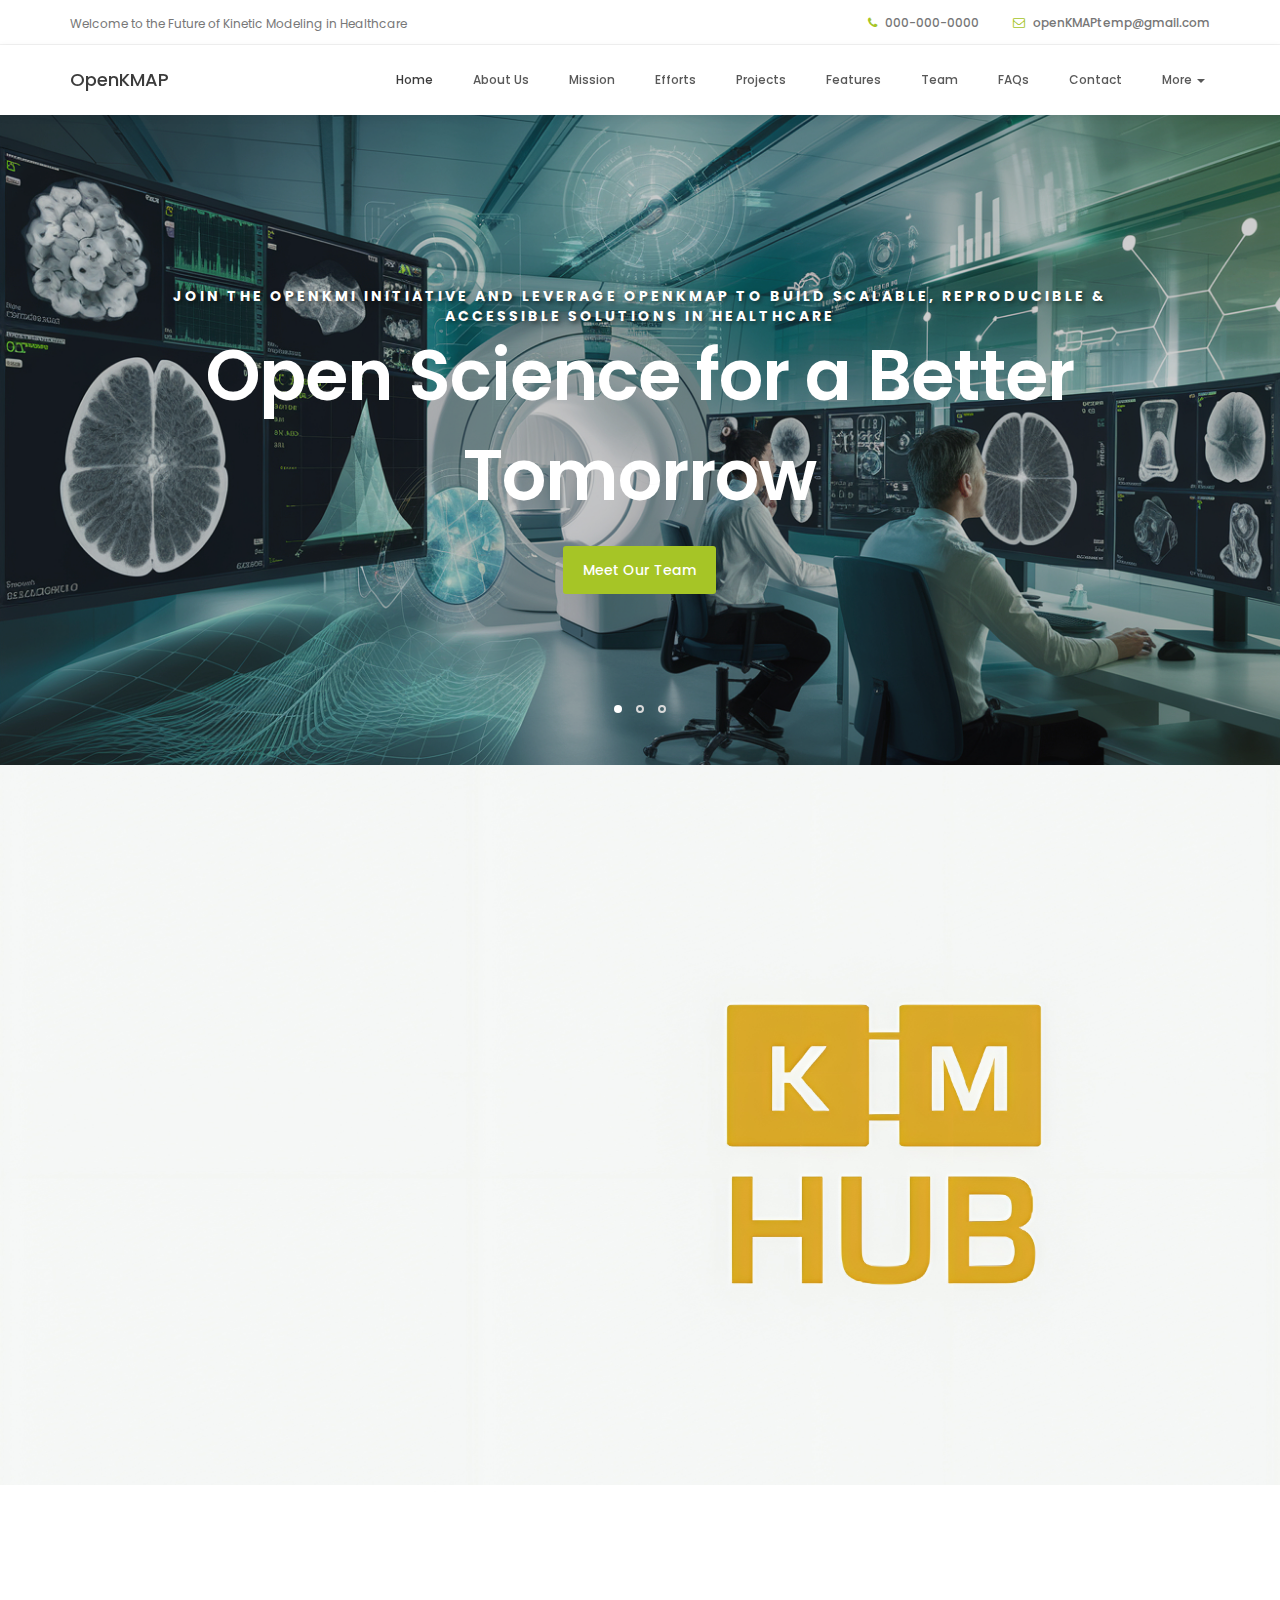
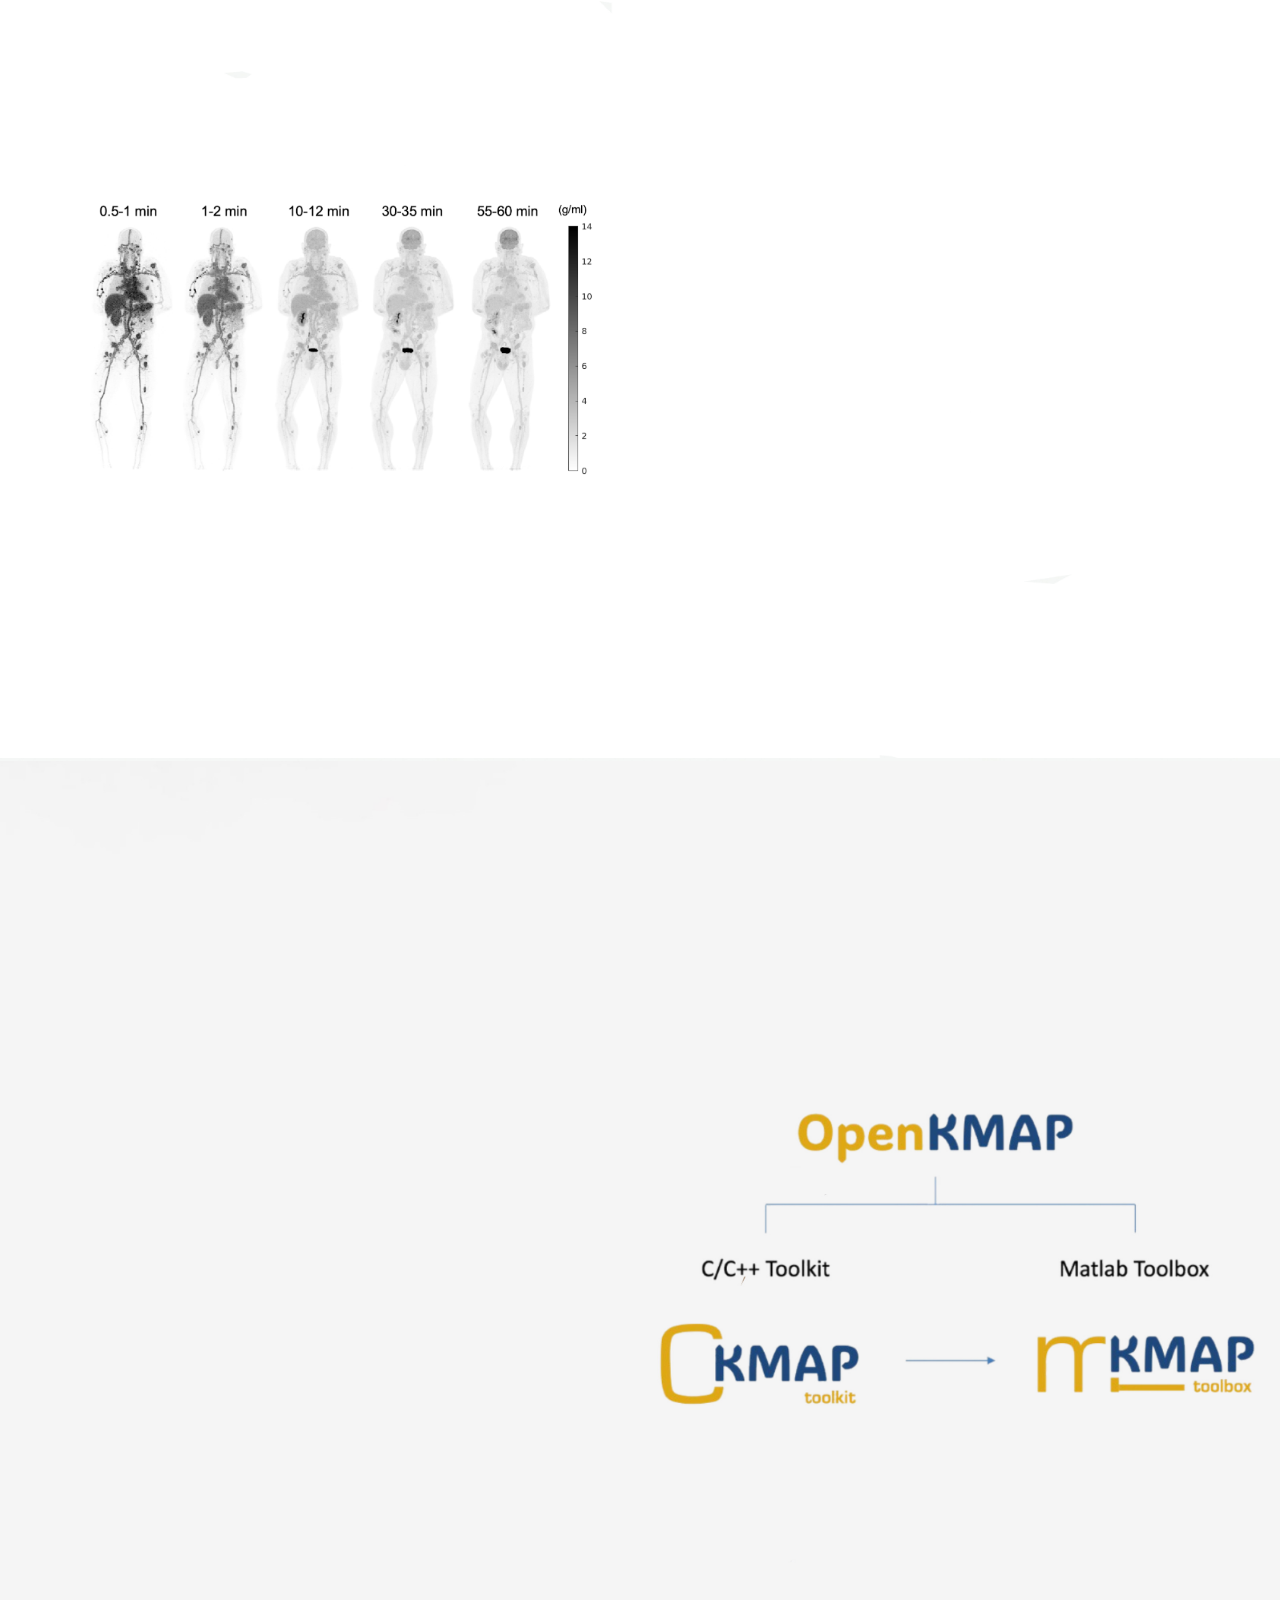
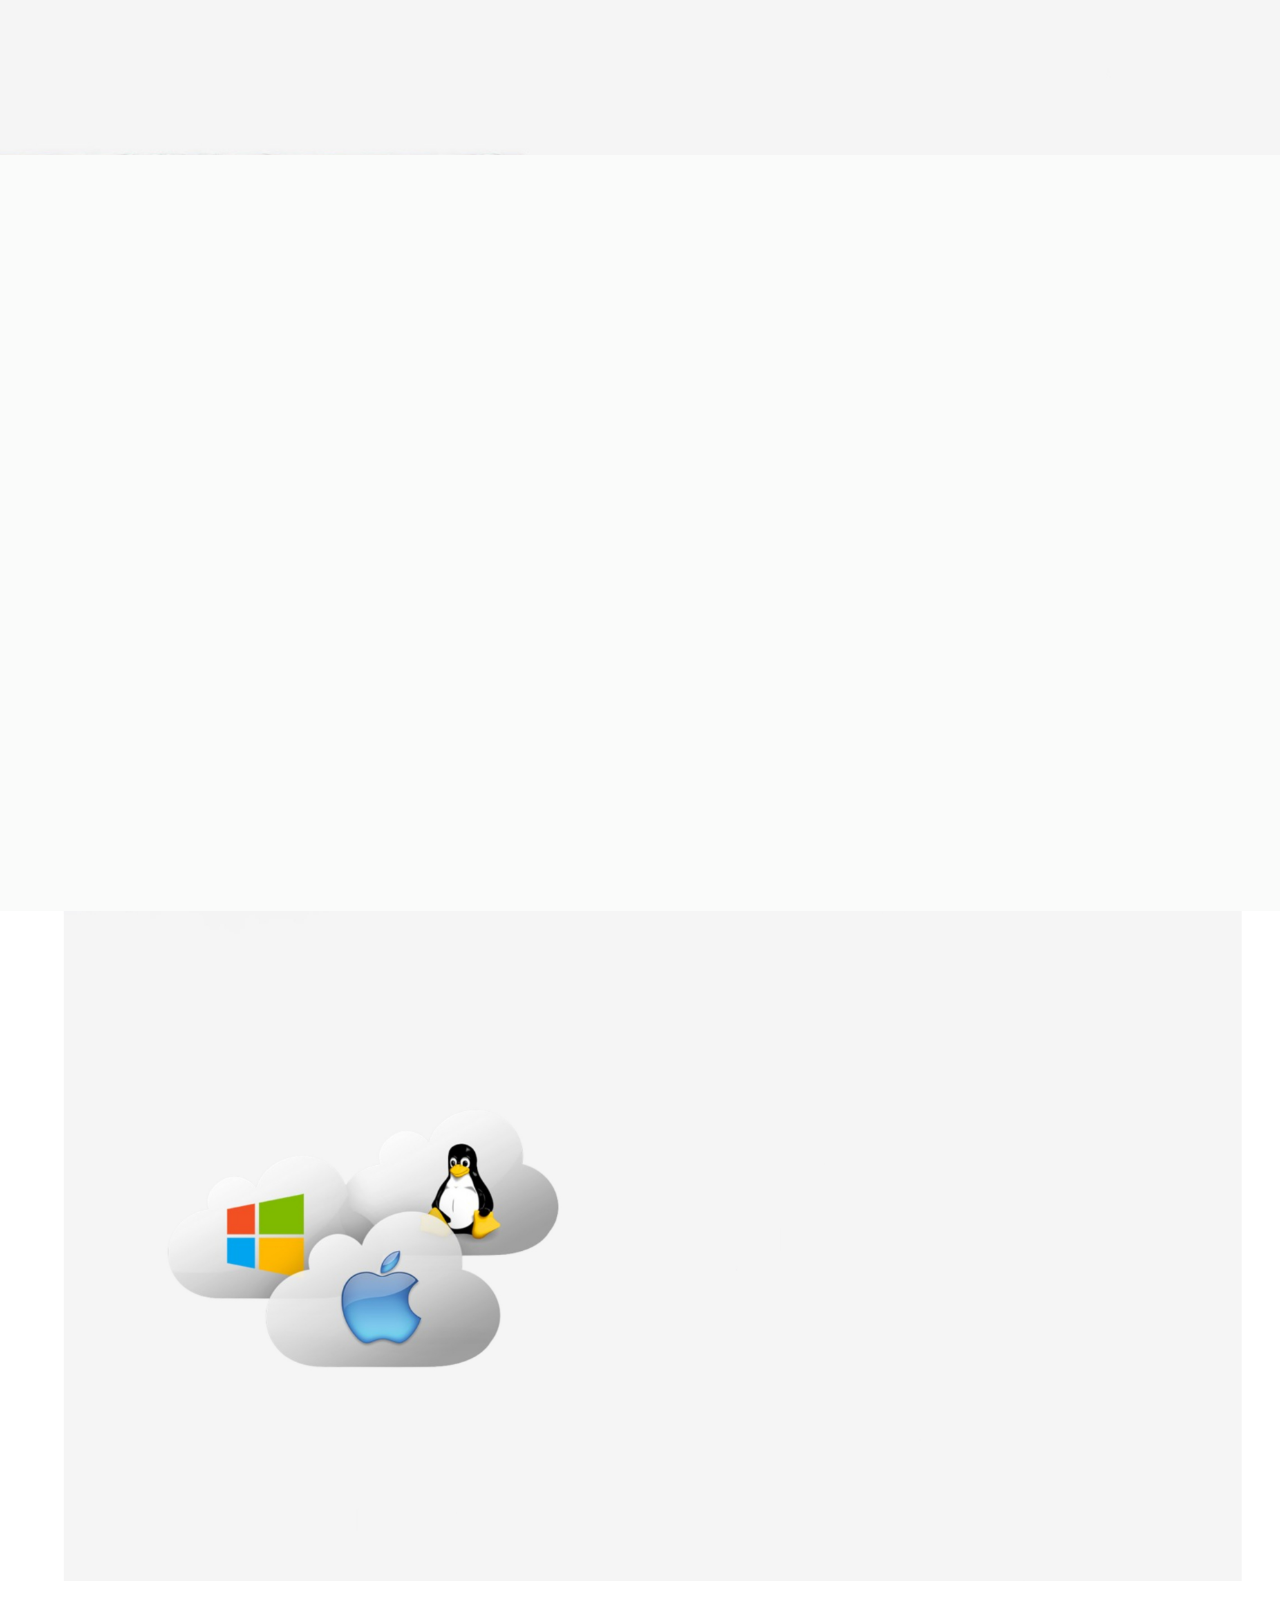
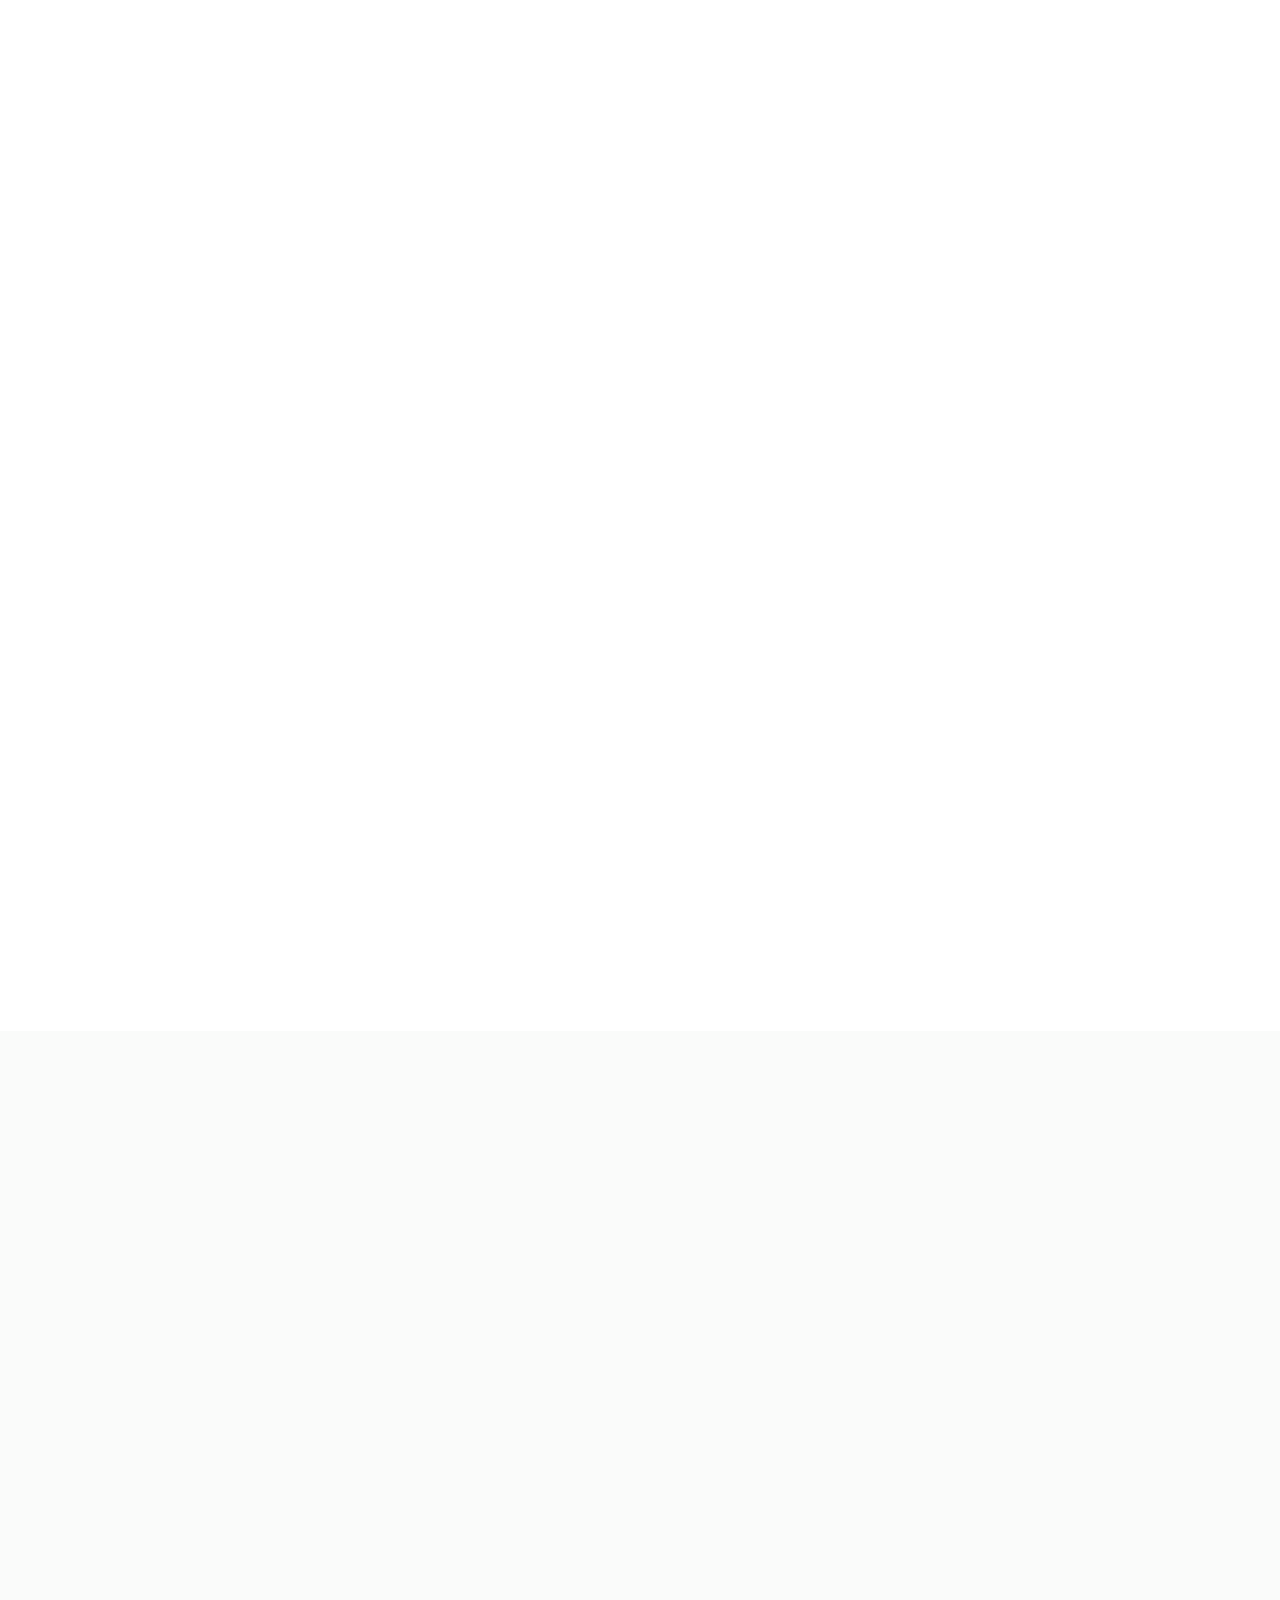
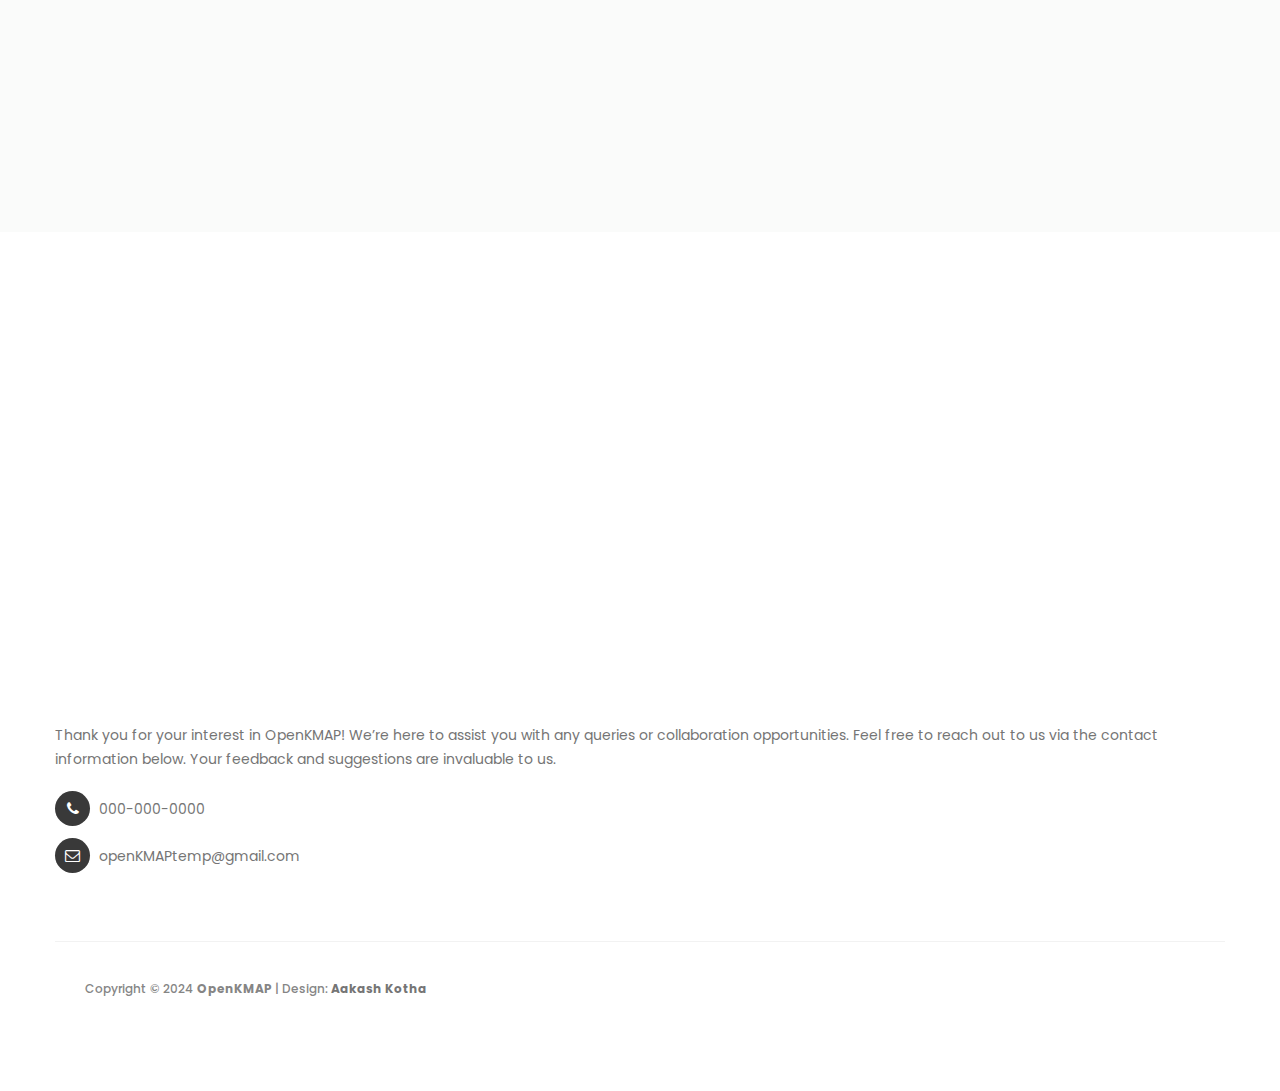
==== index.html @ 9b88bc41 "First Version" ====
<!DOCTYPE html>
<html lang="en">
<head>

     <title>OpenKMAP</title>
     <meta charset="UTF-8">
     <meta http-equiv="X-UA-Compatible" content="IE=Edge">
     <meta name="description" content="">
     <meta name="keywords" content="">
     <meta name="viewport" content="width=device-width, initial-scale=1, maximum-scale=1">

     <link rel="stylesheet" href="css/bootstrap.min.css">
     <link rel="stylesheet" href="css/font-awesome.min.css">
     <link rel="stylesheet" href="css/animate.css">
     <link rel="stylesheet" href="css/owl.carousel.css">
     <link rel="stylesheet" href="css/owl.theme.default.min.css">

     <!-- MAIN CSS -->
     <link rel="stylesheet" href="css/style.css">

</head>
<body id="top" data-spy="scroll" data-target=".navbar-collapse" data-offset="50">

     <!-- PRE LOADER -->
     <section class="preloader">
          <div class="spinner">

               <span class="spinner-rotate"></span>
               
          </div>
     </section>


     <!-- HEADER -->
     <header>
          <div class="container">
               <div class="row">

                    <div class="col-md-4 col-sm-5">
                         <p>Welcome to the Future of Kinetic Modeling in Healthcare</p>
                    </div>
                         
                    <div class="col-md-8 col-sm-7 text-align-right">
                         <span class="phone-icon"><i class="fa fa-phone"></i> 000-000-0000</span>
                         <span class="email-icon"><i class="fa fa-envelope-o"></i> <a href="#">openKMAPtemp@gmail.com</a></span>
                    </div>

               </div>
          </div>
     </header>


     <!-- MENU -->
     <section class="navbar navbar-default navbar-static-top" role="navigation">
          <div class="container">

               <div class="navbar-header">
                    <button class="navbar-toggle" data-toggle="collapse" data-target=".navbar-collapse">
                         <span class="icon icon-bar"></span>
                         <span class="icon icon-bar"></span>
                         <span class="icon icon-bar"></span>
                    </button>

                    <!-- lOGO TEXT HERE -->
                    <a href="index.html" class="navbar-brand">OpenKMAP</i></a>
               </div>

               <!-- MENU LINKS -->
               <div class="collapse navbar-collapse">
                    <ul class="nav navbar-nav navbar-right">
                         <li><a href="#top" class="smoothScroll">Home</a></li>
                         <li><a href="#about" class="smoothScroll">About Us</a></li>
                         <li><a href="#mission" class="smoothScroll">Mission</a></li>
                         <li><a href="#efforts" class="smoothScroll">Efforts</a></li>
                         <li><a href="#projects" class="smoothScroll">Projects</a></li>
                         <li><a href="#features" class="smoothScroll">Features</a></li>
                         <li><a href="#team" class="smoothScroll">Team</a></li>
                         <li><a href="#faq" class="smoothScroll">FAQs</a></li>
                    <li><a href="#google-map" class="smoothScroll">Contact</a></li>
                    <!-- <li class="appointment-btn"><a href="#">Make an appointment</a></li> -->
                    <li class="dropdown">
                         <a href="#" class="dropdown-toggle" data-toggle="dropdown" role="button" aria-haspopup="true" aria-expanded="false">More <span class="caret"></span></a>
                         <ul class="dropdown-menu">
                              <li><a href="https://www.openkmi.org/home">OpenKMI</a></li>
                              <li><a href="https://github.com/openkmi">OpenKMAP GitHub</a></li>
                         </ul>
                    </li>
                    </ul>
               </div>

          </div>
     </section>


     <!-- HOME -->
     <section id="home" class="slider" data-stellar-background-ratio="0.5">
          <div class="container">
               <div class="row">

                         <div class="owl-carousel owl-theme">
                              <div class="item item-first">
                                   <div class="caption">
                                        <div class="col-md-offset-1 col-md-10">
                                              <h3 style="text-shadow: 2px 2px 4px rgba(0, 0, 0, 0.5);"><b>Join the OpenKMI initiative and leverage OpenKMAP to build scalable, reproducible & accessible solutions in healthcare</b></h3>
                                             <h1>Open Science for a Better Tomorrow</h1>
                                             <a href="#team" class="section-btn btn btn-default smoothScroll">Meet Our Team</a>
                                        </div>
                                   </div>
                              </div>

                              <div class="item item-second">
                                   <div class="caption">
                                        <div class="col-md-offset-1 col-md-10">
                                             <h3><b>From total-body PET to dynamic analysis, OpenKMAP provides tools for groundbreaking discoveries in medical imaging.</b></h3>
                                             <h1>Empowering Research Excellence</h1>
                                             <a href="#about" class="section-btn btn btn-default btn-gray smoothScroll">More About Us</a>
                                        </div>
                                   </div>
                              </div>

                              <div class="item item-third">
                                   <div class="caption">
                                        <div class="col-md-offset-1 col-md-10">
                                             <h3 style="text-shadow: 2px 2px 4px rgba(0, 0, 0, 0.5);"><b>Unlock new possibilities in tracer kinetic modeling with OpenKMAP – your gateway to advanced healthcare research.</b></h3>
                                             <h1>Revolutionizing PET Imaging</h1>
                                             <a href="#projects" class="section-btn btn btn-default btn-blue smoothScroll">Our Projects</a>
                                        </div>
                                   </div>
                              </div>
                         </div>

               </div>
          </div>
     </section>


     <!-- ABOUT -->
     <section id="about">
          <div class="container">
               <div class="row">

                    <div class="col-md-6 col-sm-6">
                         <div class="about-info">
                              <h2 class="wow fadeInUp" data-wow-delay="0.6s">The Heart of OpenKMI: Meet OpenKMAP</h2>
                              <div class="wow fadeInUp" data-wow-delay="0.8s">
                                      <p style="text-align: justify;">OpenKMAP is a cutting-edge open-source module under the <a href="https://www.openkmi.org/home"><b>"OpenKMI"</b></a> (Open Kinetic Modeling Initiative) umbrella. 
                                             It is specifically designed to facilitate tracer kinetic modeling for dynamic PET (Positron Emission Tomography) data. 
                                             Developed initially at the University of California, Davis, OpenKMAP aims to provide researchers, clinicians, and developers with a 
                                             foundational framework to accelerate advancements in total-body PET imaging and analysis.</p>
                                      <p style="text-align: justify;">Our mission is to empower the research community with robust, flexible, and freely accessible tools, ensuring that 
                                             technological barriers do not impede scientific innovation in healthcare.</p>
                                </div>
                         </div>
                    </div>
                    
               </div>
          </div>
     </section>

     <!-- MISSION -->
     <section id="mission">
          <div class="container">
               <div class="row">
                    <div class="col-md-6 col-sm-6 col-md-offset-6 col-sm-offset-6">
                         <div class="about-info">
                              <h2 class="wow fadeInUp" data-wow-delay="0.6s">Our Mission & Vision</h2>
                              <div class="wow fadeInUp" data-wow-delay="0.8s">
                                   <p style="text-align: justify;">At OpenKMAP, our mission is to revolutionize the field of tracer kinetic modeling through open-source innovation. 
                                        We aim to bridge the gap between cutting-edge research and practical applications in biomedical imaging,
                                         especially in total-body PET (Positron Emission Tomography) analysis. By providing accessible, modular, and robust tools, 
                                         we empower researchers, clinicians, and developers worldwide to tackle the complexities of kinetic modeling without the barriers of proprietary solutions. 
                                         Our focus lies in fostering collaboration, accelerating advancements in healthcare technology, and democratizing access to powerful computational resources 
                                         for better patient outcomes.</p>

                                   <p style="text-align: justify;">We envision a future where open-source tools like OpenKMAP become the cornerstone of biomedical research and clinical applications. 
                                        By simplifying access to kinetic modeling frameworks, we aspire to drive innovation and collaboration across disciplines, enabling faster 
                                        and more accurate analysis of dynamic PET data. Our goal is to create a thriving ecosystem of contributors and users who continuously expand the 
                                        possibilities of tracer kinetic modeling. Through OpenKMAP, we aim to not only advance the field of medical imaging but also inspire the global 
                                        scientific community to embrace open knowledge and shared progress in healthcare.</p>
                              </div>
                         </div>
                    </div>
               </div>
          </div>
     </section>

     <!-- EFFORTS -->
     <section id="efforts">
          <div class="container">
               <div class="row">
                    <div class="col-md-6 col-sm-6">
                         <div class="about-info">
                              <h2 class="wow fadeInUp" data-wow-delay="0.6s">Efforts and Achievements: Advancing Kinetic Modeling</h2>
                              <div class="wow fadeInUp" data-wow-delay="0.8s">
                                   <p style="text-align: justify;">
                                        At <strong>OpenKMAP</strong>, our journey has been marked by impactful efforts and milestones that drive innovation in kinetic modeling and healthcare. Here's how we've made a difference:
                                      </p>
                                      <ul style="text-align: justify;">
                                        <li>
                                          <strong>Fostering Collaboration:</strong> We’ve built a global network of researchers and developers, contributing to the evolution of OpenKMAP through open-source initiatives.
                                        </li>
                                        <li>
                                          <strong>Developing Cutting-Edge Tools:</strong> Our repositories, <a href="https://github.com/openkmi/KMAP-C" target="_blank"><b>KMAP-C</b></a>, <a href="https://github.com/openkmi/KMAP-M" target="_blank"><b>KMAP-M</b></a>, and <a href="https://github.com/openkmi/OpenIFun" target="_blank"><b>OpenIFun</b></a>, enable precise kinetic modeling, total-body PET imaging, and advanced compartmental analysis.
                                        </li>
                                        <li>
                                          <strong>Promoting Accessibility:</strong> OpenKMAP, as part of the OpenKMI initiative, is freely available to the global research community, bridging the gap between academic research and practical applications.
                                        </li>
                                        <li>
                                          <strong>Driving Research Forward:</strong> Our tools have supported significant advancements in tracer kinetic modeling, including liver studies and total-body PET analysis.
                                        </li>
                                        <li>
                                          <strong>Commitment to Improvement:</strong> Through continuous updates and community feedback, we ensure OpenKMAP evolves to meet user needs and industry advancements.
                                        </li>
                                      </ul>
                                      <p style="text-align: justify;">
                                        We celebrate these achievements as we continue striving toward greater innovation and impact in healthcare research. Let us know how <a href="https://github.com/openkmi"><strong>OpenKMAP</strong></a> can support your work!
                                      </p>
                                   </div>
                         </div>
                    </div>
                    
               </div>
          </div>
     </section>

    
     <!-- PROJECTS -->
     <section id="projects" data-stellar-background-ratio="2.5">
          <div class="container">
               <div class="row">

                    <div class="col-md-12 col-sm-12">
                         <!-- SECTION TITLE -->
                         <div class="section-title wow fadeInUp" data-wow-delay="0.1s">
                              <h2>Our Projects</h2>
                         </div>
                    </div>

                    <div class="col-md-4 col-sm-6">
                         <!-- NEWS THUMB -->
                         <div class="news-thumb wow fadeInUp" data-wow-delay="0.4s">
                              <a href="KMAP-C.html">
                                      <img src="images/3.jpg" class="img-responsive" alt="" style="box-shadow: 0 2px 2px 0 lightgrey;">
                              </a>
                              <div class="news-info">
                                   <!-- <span>March 08, 2018</span> -->
                                   <h3><a href="KMAP-C.html">KMAP-C</a></h3>
                                   <p>A robust library for compiling and optimizing MEX binaries for advanced kinetic modeling, ensuring performance and scalability.</p>
                                   <!-- <div class="author">
                                        <img src="images/author-image.jpg" class="img-responsive" alt="">
                                        <div class="author-info">
                                             <h5>Jeremie Carlson</h5>
                                             <p>CEO / Founder</p>
                                        </div>
                                   </div> -->
                              </div>
                         </div>
                    </div>

                    <div class="col-md-4 col-sm-6">
                         <!-- NEWS THUMB -->
                         <div class="news-thumb wow fadeInUp" data-wow-delay="0.6s">
                              <a href="KMAP-M.html">
                                   <img src="images/2.jpg" class="img-responsive" alt="" style="box-shadow: 0 2px 2px 0 lightgrey;">
                              </a>
                              <div class="news-info">
                                   <!-- <span>February 20, 2018</span> -->
                                   <h3><a href="KMAP-M.html">KMAP-M</a></h3>
                                   <p>A MATLAB-based interface simplifying kinetic modeling workflows, from TAC generation to advanced parametric imaging.</p>
                                   <!-- <div class="author">
                                        <img src="images/author-image.jpg" class="img-responsive" alt="">
                                        <div class="author-info">
                                             <h5>Jason Stewart</h5>
                                             <p>General Director</p>
                                        </div>
                                   </div> -->
                              </div>
                         </div>
                    </div>

                    <div class="col-md-4 col-sm-6">
                         <!-- NEWS THUMB -->
                         <div class="news-thumb wow fadeInUp" data-wow-delay="0.8s">
                              <a href="OpenIFun.html">
                                   <img src="images/1.jpg" class="img-responsive" alt="" style="box-shadow: 0 2px 2px 0 lightgrey;">
                              </a>
                              <div class="news-info">
                                   <!-- <span>January 27, 2018</span> -->
                                   <h3><a href="OpenIFun.html">OpenIFun</a></h3>
                                   <p>A dedicated toolset for efficiently working with input functions, streamlining preprocessing and data integration in modeling.</p>
                                   <!-- <div class="author">
                                        <img src="images/author-image.jpg" class="img-responsive" alt="">
                                        <div class="author-info">
                                             <h5>Andrio Abero</h5>
                                             <p>Online Advertising</p>
                                        </div>
                                   </div> -->
                              </div>
                         </div>
                    </div>

               </div>
          </div>
     </section>

      <!-- FEATURES -->
      <section id="features">
          <div class="container">
               <div class="row">
                    <div class="col-md-6 col-sm-6 col-md-offset-6 col-sm-offset-6">
                         <div class="about-info">
                              <h2 class="wow fadeInUp" data-wow-delay="0.6s">Key Features & Highlights</h2>
                              <div class="wow fadeInUp" data-wow-delay="0.8s">
                                   <ul style="text-align: justify;">
                                        <li>
                                          <strong>Cross-Platform Precompiled Binaries:</strong> Seamlessly run on Linux, Windows, and macOS without additional compilation steps.
                                        </li>
                                        <li>
                                          <strong>Diverse Kinetic Models:</strong> Full support for 1TCM, 2TCM, liver models, as well as Patlak and relative Patlak plots for advanced analysis.
                                        </li>
                                        <li>
                                          <strong>Simplified MATLAB Integration:</strong> Intuitive wrapper functions make complex kinetic modeling workflows accessible to users of all expertise levels.
                                        </li>
                                        <li>
                                          <strong>Customizable and Open:</strong> Fully open-source, enabling users to adapt, extend, or integrate components into their unique research projects.
                                        </li>
                                        <li>
                                          <strong>Parametric Imaging Excellence:</strong> Generate parametric images with built-in model selection for enhanced diagnostic insights.
                                        </li>
                                        <li>
                                          <strong>Optimized for Large Datasets:</strong> Designed to efficiently handle the computational demands of total-body PET data and beyond.
                                        </li>
                                      </ul>  
                              </div>
                         </div>
                    </div>
               </div>
          </div>
     </section>

      <!-- TEAM -->
      <section id="team" data-stellar-background-ratio="1">
          <div class="container">
               <div class="row">

                    <div class="col-md-6 col-sm-6">
                         <div class="about-info">
                              <h2 class="wow fadeInUp" data-wow-delay="0.1s">Our Team</h2>
                         </div>
                    </div>

                    <div class="clearfix"></div>

                    <div class="col-md-4 col-sm-6">
                         <div class="team-thumb wow fadeInUp" data-wow-delay="0.2s">
                              <img src="images/team-image1.png" class="img-responsive" alt="">

                                   <div class="team-info">
                                        <h3><a href="https://www.google.com/url?q=https%3A%2F%2Firis.ucl.ac.uk%2Firis%2Fbrowse%2Fprofile%3Fupi%3DKTHIE60&sa=D&sntz=1&usg=AOvVaw3JRsR7CeLDuF0Zcp7ERiLj">Kris Thielemans</a></h3>
                                        <p>University College London</p>
                                        <div class="team-contact-info">
                                             <!-- <p><i class="fa fa-phone"></i> 010-020-0120</p> -->
                                             <p><i class="fa fa-envelope-o"></i> <a href="mailto:k.thielemans@ucl.ac.uk">k.thielemans@ucl.ac.uk</a></p>
                                        </div>
                                        <ul class="social-icon">
                                             <li><a href="http://www.linkedin.com/pub/kris-thielemans/31/b4/910" class="fa fa-linkedin-square"></a></li>
                                             <li><a href="mailto:k.thielemans@ucl.ac.uk" class="fa fa-envelope-o"></a></li>
                                        </ul>
                                   </div>

                         </div>
                    </div>

                    <div class="col-md-4 col-sm-6">
                         <div class="team-thumb wow fadeInUp" data-wow-delay="0.4s">
                              <img src="images/team-image2.png" class="img-responsive" alt="">

                                   <div class="team-info">
                                        <h3><a href="https://www.google.com/url?q=https%3A%2F%2Fhealth.ucdavis.edu%2Fteam%2Fradiology%2F22060%2Fguobao-wang---radiology-physics---molecular-imaging---nuclear-medicine-sacramento&sa=D&sntz=1&usg=AOvVaw3gfhWsBsZP-cPMw4vQuHOR">Guobao Wang</a></h3>
                                        <p>UC Davis</p>
                                        <div class="team-contact-info">
                                             <!-- <p><i class="fa fa-phone"></i> 010-070-0170</p> -->
                                             <p><i class="fa fa-envelope-o"></i> <a href="mailto:gbwang@ucdavis.edu">gbwang@ucdavis.edu</a></p>
                                        </div>
                                        <ul class="social-icon">
                                             <li><a href="https://www.linkedin.com/in/gbwang/" class="fa fa-linkedin-square"></a></li>
                                             <li><a href="mailto:gbwang@ucdavis.edu" class="fa fa-envelope-o"></a></li>
                                        </ul>
                                   </div>

                         </div>
                    </div>

                    <div class="col-md-4 col-sm-6">
                         <div class="team-thumb wow fadeInUp" data-wow-delay="0.6s">
                              <img src="images/team-image3.png" class="img-responsive" alt="">

                                   <div class="team-info">
                                        <h3><a href="https://www.google.com/url?q=https%3A%2F%2Fprofiles.ucsf.edu%2Fyoungho.seo&sa=D&sntz=1&usg=AOvVaw3cCXeZ-927CRmYhl2hdpw-">Youngho Seo</a></h3>
                                        <p>University of California at San Francisco</p>
                                        <div class="team-contact-info">
                                             <!-- <p><i class="fa fa-phone"></i> 010-040-0140</p> -->
                                             <p><i class="fa fa-envelope-o"></i> <a href="mailto:youngho.seo@ucsf.edu">youngho.seo@ucsf.edu</a></p>
                                        </div>
                                        <ul class="social-icon">
                                             <li><a href="https://www.linkedin.com/in/youngho-seo-a6b41a13/" class="fa fa-linkedin-square"></a></li>
                                             <li><a href="mailto:youngho.seo@ucsf.edu" class="fa fa-envelope-o"></a></li>
                                        </ul>
                                   </div>

                         </div>
                    </div>
                    
               </div>
          </div>
     </section>

     <!-- FAQ SECTION -->
     <section id="faq">
          <div class="container">
               <div class="row">
                    <div class="col-md-12 col-sm-12">
                         <!-- SECTION TITLE -->
                         <div class="section-title wow fadeInUp" data-wow-delay="0.1s">
                              <h2>Frequently Asked Questions</h2>
                         </div>
                    </div>

                    <div class="col-md-12 col-sm-12">
                         <div class="panel-group" id="accordion" role="tablist" aria-multiselectable="true">
                              <!-- QUESTION 1 -->
                              <div class="panel panel-default wow fadeInUp" data-wow-delay="0.15s">
                                   <div class="panel-heading" role="tab" id="headingOne">
                                        <h4 class="panel-title">
                                             <a role="button" data-toggle="collapse" data-parent="#accordion" href="#collapseOne" aria-expanded="true" aria-controls="collapseOne">
                                                  What is OpenKMAP?
                                             </a>
                                        </h4>
                                   </div>
                                   <div id="collapseOne" class="panel-collapse collapse in" role="tabpanel" aria-labelledby="headingOne">
                                        <div class="panel-body">
                                             OpenKMAP is an open-source framework for kinetic modeling and parametric imaging, offering robust tools for analyzing PET data using various compartmental models. It simplifies research workflows through precompiled binaries and intuitive MATLAB integrations.
                                        </div>
                                   </div>
                              </div>

                              <!-- QUESTION 2 -->
                              <div class="panel panel-default wow fadeInUp" data-wow-delay="0.3s">
                                   <div class="panel-heading" role="tab" id="headingTwo">
                                        <h4 class="panel-title">
                                             <a class="collapsed" role="button" data-toggle="collapse" data-parent="#accordion" href="#collapseTwo" aria-expanded="false" aria-controls="collapseTwo">
                                                  Who can use OpenKMAP?
                                             </a>
                                        </h4>
                                   </div>
                                   <div id="collapseTwo" class="panel-collapse collapse" role="tabpanel" aria-labelledby="headingTwo">
                                        <div class="panel-body">
                                             OpenKMAP is designed for a diverse audience, including researchers, clinicians, and data scientists in fields such as medical imaging, computational biology, and healthcare analytics. Its open-source nature makes it accessible to everyone.
                                        </div>
                                   </div>
                              </div>

                              <!-- QUESTION 3 -->
                              <div class="panel panel-default wow fadeInUp" data-wow-delay="0.45s">
                                   <div class="panel-heading" role="tab" id="headingThree">
                                        <h4 class="panel-title">
                                             <a class="collapsed" role="button" data-toggle="collapse" data-parent="#accordion" href="#collapseThree" aria-expanded="false" aria-controls="collapseThree">
                                                  What types of models are supported?
                                             </a>
                                        </h4>
                                   </div>
                                   <div id="collapseThree" class="panel-collapse collapse" role="tabpanel" aria-labelledby="headingThree">
                                        <div class="panel-body">
                                             OpenKMAP supports a range of models, including:
                                             <ul>
                                                  <li>One-tissue compartment model (1TCM)</li>
                                                  <li>Two-tissue compartment model (2TCM)</li>
                                                  <li>Liver-specific models</li>
                                                  <li>Patlak and relative Patlak plots</li>
                                             </ul>
                                             These models cover a wide variety of kinetic analyses and use cases.
                                        </div>
                                   </div>
                              </div>

                              <!-- QUESTION 4 -->
                              <div class="panel panel-default wow fadeInUp" data-wow-delay="0.6s">
                                   <div class="panel-heading" role="tab" id="headingFour">
                                        <h4 class="panel-title">
                                             <a class="collapsed" role="button" data-toggle="collapse" data-parent="#accordion" href="#collapseFour" aria-expanded="false" aria-controls="collapseFour">
                                                  Is OpenKMAP platform-specific?
                                             </a>
                                        </h4>
                                   </div>
                                   <div id="collapseFour" class="panel-collapse collapse" role="tabpanel" aria-labelledby="headingFour">
                                        <div class="panel-body">
                                             Not at all! OpenKMAP offers precompiled binaries for Linux, Windows, and macOS, ensuring seamless cross-platform compatibility.
                                        </div>
                                   </div>
                              </div>

                              <!-- QUESTION 5 -->
                              <div class="panel panel-default wow fadeInUp" data-wow-delay="0.75s">
                                   <div class="panel-heading" role="tab" id="headingFive">
                                        <h4 class="panel-title">
                                             <a class="collapsed" role="button" data-toggle="collapse" data-parent="#accordion" href="#collapseFive" aria-expanded="false" aria-controls="collapseFive">
                                                  How can I contribute to OpenKMAP?
                                             </a>
                                        </h4>
                                   </div>
                                   <div id="collapseFive" class="panel-collapse collapse" role="tabpanel" aria-labelledby="headingFive">
                                        <div class="panel-body">
                                             We welcome contributions from the community! Whether it's improving existing features, reporting bugs, or adding new functionality, your contributions are invaluable. Visit our <a href="https://github.com/openkmi?tab=repositories"><b>GitHub repository</b></a> for more details on how to get started.
                                        </div>
                                   </div>
                              </div>

                              <!-- QUESTION 6 -->
                              <div class="panel panel-default wow fadeInUp" data-wow-delay="0.9s">
                                   <div class="panel-heading" role="tab" id="headingSix">
                                        <h4 class="panel-title">
                                             <a class="collapsed" role="button" data-toggle="collapse" data-parent="#accordion" href="#collapseSix" aria-expanded="false" aria-controls="collapseSix">
                                                  Do I need advanced programming skills to use OpenKMAP?
                                             </a>
                                        </h4>
                                   </div>
                                   <div id="collapseSix" class="panel-collapse collapse" role="tabpanel" aria-labelledby="headingSix">
                                        <div class="panel-body">
                                             No, OpenKMAP is designed to be user-friendly. While basic MATLAB knowledge is helpful, the intuitive wrapper functions and detailed documentation make it easy to use for both beginners and experienced users.
                                        </div>
                                   </div>
                              </div>

                              <!-- QUESTION 7 -->
                              <div class="panel panel-default wow fadeInUp" data-wow-delay="1.05s">
                                   <div class="panel-heading" role="tab" id="headingSeven">
                                        <h4 class="panel-title">
                                             <a class="collapsed" role="button" data-toggle="collapse" data-parent="#accordion" href="#collapseSeven" aria-expanded="false" aria-controls="collapseSeven">
                                                  How can I get started with OpenKMAP?
                                             </a>
                                        </h4>
                                   </div>
                                   <div id="collapseSeven" class="panel-collapse collapse" role="tabpanel" aria-labelledby="headingSeven">
                                        <div class="panel-body">
                                             To get started:
                                             <ul>
                                                  <li>Clone or download the repositories from our <a href="https://github.com/openkmi?tab=repositories"><b>GitHub page</b></a>.</li>
                                                  <li>Install the required dependencies (details in the documentation).</li>
                                                  <li>Explore the sample demos provided to familiarize yourself with the framework.</li>
                                             </ul>
                                        </div>
                                   </div>
                              </div>

                              <!-- QUESTION 8 -->
                              <div class="panel panel-default wow fadeInUp" data-wow-delay="1.2s">
                                   <div class="panel-heading" role="tab" id="headingEight">
                                        <h4 class="panel-title">
                                             <a class="collapsed" role="button" data-toggle="collapse" data-parent="#accordion" href="#collapseEight" aria-expanded="false" aria-controls="collapseEight">
                                                  Are there any licensing restrictions?
                                             </a>
                                        </h4>
                                   </div>
                                   <div id="collapseEight" class="panel-collapse collapse" role="tabpanel" aria-labelledby="headingEight">
                                        <div class="panel-body">
                                             OpenKMAP is fully open-source and distributed under the MIT license. This allows users to freely modify, use, and distribute the framework while retaining appropriate attribution.
                                        </div>
                                   </div>
                              </div>
                         </div>
                    </div>
               </div>
          </div>
     </section>
 

     <!-- GOOGLE MAP -->
     <section id="google-map">
     <!-- How to change your own map point
            1. Go to Google Maps
            2. Click on your location point
            3. Click "Share" and choose "Embed map" tab
            4. Copy only URL and paste it within the src="" field below
	-->
          <iframe src="https://www.google.com/maps/embed?pb=!1m18!1m12!1m3!1d3112.3092709705125!2d-121.44987386347161!3d38.55212165847574!2m3!1f0!2f0!3f0!3m2!1i1024!2i768!4f13.1!3m3!1m2!1s0x0%3A0x0!2zMzjCsDMzJzA3LjciTiAxMjHCsDI3JzAwLjgiVw!5e0!3m2!1sen!2sus!4v1698581258543!5m2!1sen!2sus" width="100%" height="350" frameborder="0" style="border:0" allowfullscreen></iframe>
     </section>           


     <!-- FOOTER -->
     <footer data-stellar-background-ratio="5">
          <div class="container">
               <div class="row">

                    <div class="col-md-14 col-sm-14">
                         <div class="footer-thumb"> 
                              <h4 class="wow fadeInUp" data-wow-delay="0.4s">Contact Info</h4>
                              <p>Thank you for your interest in OpenKMAP! We’re here to assist you with any queries or collaboration opportunities. Feel free to reach out to us via the contact information below. Your feedback and suggestions are invaluable to us.</p>

                              <div class="contact-info">
                                   <p><i class="fa fa-phone"></i> 000-000-0000</p>
                                   <p><i class="fa fa-envelope-o"></i> <a href="#">openKMAPtemp@gmail.com</a></p>
                              </div>
                         </div>
                    </div>

                    <!-- <div class="col-md-4 col-sm-4"> 
                         <div class="footer-thumb"> 
                              <h4 class="wow fadeInUp" data-wow-delay="0.4s">Latest News</h4>
                              <div class="latest-stories">
                                   <div class="stories-image">
                                        <a href="#"><img src="images/news-image.jpg" class="img-responsive" alt=""></a>
                                   </div>
                                   <div class="stories-info">
                                        <a href="#"><h5>Amazing Technology</h5></a>
                                        <span>March 08, 2018</span>
                                   </div>
                              </div>

                              <div class="latest-stories">
                                   <div class="stories-image">
                                        <a href="#"><img src="images/news-image.jpg" class="img-responsive" alt=""></a>
                                   </div>
                                   <div class="stories-info">
                                        <a href="#"><h5>New Healing Process</h5></a>
                                        <span>February 20, 2018</span>
                                   </div>
                              </div>
                         </div>
                    </div> -->

                    <!-- <div class="col-md-4 col-sm-4"> 
                         <div class="footer-thumb">
                              <div class="opening-hours">
                                   <h4 class="wow fadeInUp" data-wow-delay="0.4s">Opening Hours</h4>
                                   <p>Monday - Friday <span>06:00 AM - 10:00 PM</span></p>
                                   <p>Saturday <span>09:00 AM - 08:00 PM</span></p>
                                   <p>Sunday <span>Closed</span></p>
                              </div> 

                              <ul class="social-icon">
                                   <li><a href="#" class="fa fa-facebook-square" attr="facebook icon"></a></li>
                                   <li><a href="#" class="fa fa-twitter"></a></li>
                                   <li><a href="#" class="fa fa-instagram"></a></li>
                              </ul>
                         </div>
                    </div> -->

                    <div class="col-md-12 col-sm-12 border-top">
                         <div class="col-md-4 col-sm-6">
                              <div class="copyright-text"> 
                                   <p>Copyright &copy; 2024 <b>OpenKMAP</b>                                     
                                   | Design: <a rel="nofollow" href="https://www.linkedin.com/in/kothavvsaakash/" target="_parent"><b>Aakash Kotha</b></a></p>
                              </div>
                         </div>
                         <!-- <div class="col-md-6 col-sm-6">
                              <div class="footer-link"> 
                                   <a href="#">Laboratory Tests</a>
                                   <a href="#">Departments</a>
                                   <a href="#">Insurance Policy</a>
                                   <a href="#">Careers</a>
                              </div>
                         </div> -->
                          <div class="col-md-12 col-sm-12 text-center">
                                <div class="angle-up-btn">
                                      <a href="#top" class="smoothScroll wow fadeInUp" data-wow-delay="1.2s"><i class="fa fa-angle-up"></i></a>
                                </div>
                          </div>
                    </div>
                    
               </div>
          </div>
     </footer>

     <!-- SCRIPTS -->
     <script src="js/jquery.js"></script>
     <script src="js/bootstrap.min.js"></script>
     <script src="js/jquery.sticky.js"></script>
     <script src="js/jquery.stellar.min.js"></script>
     <script src="js/wow.min.js"></script>
     <script src="js/smoothscroll.js"></script>
     <script src="js/owl.carousel.min.js"></script>
     <script src="js/custom.js"></script>

</body>
</html>
---- css/style.css ----
@import url('https://fonts.googleapis.com/css?family=Poppins:400,500,600');

  body {
    background: #ffffff;
    font-family: 'Poppins', sans-serif;
    overflow-x: hidden;
  }


  /*---------------------------------------
     TYPOGRAPHY              
  -----------------------------------------*/

  h1,h2,h3,h4,h5,h6 {
    font-weight: 600;
    line-height: inherit;
  }

  h1,h2,h3,h4 {
    letter-spacing: -1px;
  }

  h5 {
    font-weight: 500;
  }

  h1 {
    color: #252525;
    font-size: 5em;
  }

  h2 {
    color: #272727;
    font-size: 3em;
    padding-bottom: 10px;
  }

  h3 {
    font-size: 1.8em;
    line-height: 1.2em;
    margin-bottom: 0;
  }

  h4 {
    color: #454545;
    font-size: 1.8em;
    padding-bottom: 2px;
  }

  h6 {
    letter-spacing: 0;
    font-weight: normal;
  }

  p {
    color: #757575;
    font-size: 14px;
    font-weight: normal;
    line-height: 24px;
  }


  /*---------------------------------------
     GENERAL               
  -----------------------------------------*/

  html{
    -webkit-font-smoothing: antialiased;
  }

  a {
    color: #252525;
    -webkit-transition: 0.5s;
    transition: 0.5s;
    text-decoration: none !important;
  }

  a:hover, a:active, a:focus {
    color: #a5c422;
    outline: none;
  }

  ::-webkit-scrollbar{
    width: 8px;
    height: 8px;
  }

  ::-webkit-scrollbar-thumb {
    cursor: pointer;
    background: #000000;
  }

  .section-title {
    padding-bottom: 20px;
  }

  .section-title h2 {
    margin-top: 0;
  }

  .section-btn {
    background: #a5c422;
    border: 0;
    border-radius: 3px;
    color: #ffffff;
    font-size: inherit;
    font-weight: 500;
    padding: 14px 20px;
    transition: transform 0.1s ease-in;
    transform: translateX(0);
  }

  .section-btn:hover {
    transform: translateY(-5px);
  }

  .text-align-right {
    text-align: right;
  }

  .text-align-center {
    text-align: center;
  }

  .border-top {
    border-top: 1px solid #f2f2f2;
    margin-top: 4em;
    padding-top: 2.5em;
  }

  .btn-gray {
    background: #393939;
  }

  .btn-blue {
    background: #4267b2;
  }

  .news-thumb {
    background: #ffffff;
    border-radius: 10px;
  }
  .news-thumb img {
    border-radius: 10px 10px 0 0;
  }

  .news-info {
    padding: 30px;
    text-align: left;
  }
  .news-info span {
    display: block;
    letter-spacing: 0.5px;
  }
  .news-info h3 {
    margin-top: 10px;
    margin-bottom: 10px;
  }

  .author {
    border-top: 1px solid #f0f0f0;
    padding-top: 1.5em;
    margin-top: 2em;
  }
  .author img,
  .author .author-info {
    display: inline-block;
    vertical-align: top;
  }
  .author-info h5 {
    margin-bottom: 0;
  }
  .author img {
    border-radius: 100%;
    width: 50px;
    height: 50px;
    margin-right: 10px;
  }


  #about, #team, #projects,#faq,
  #news-detail {
    position: relative;
    padding-top: 100px;
    padding-bottom: 100px;
  }

  #projects, #service{
    text-align: center;
  }

  #google-map {
    line-height: 0;
    margin: 0;
    padding: 0;
  }


  /*---------------------------------------
       PRE LOADER              
  -----------------------------------------*/

  .preloader {
    position: fixed;
    top: 0;
    left: 0;
    width: 100%;
    height: 100%;
    z-index: 99999;
    display: flex;
    flex-flow: row nowrap;
    justify-content: center;
    align-items: center;
    background: none repeat scroll 0 0 #ffffff;
  }

  .spinner {
    border: 1px solid transparent;
    border-radius: 3px;
    position: relative;
  }

  .spinner:before {
    content: '';
    box-sizing: border-box;
    position: absolute;
    top: 50%;
    left: 50%;
    width: 45px;
    height: 45px;
    margin-top: -10px;
    margin-left: -10px;
    border-radius: 50%;
    border: 1px solid #575757;
    border-top-color: #ffffff;
    animation: spinner .9s linear infinite;
  }

  @-webkit-@keyframes spinner {
    to {transform: rotate(360deg);}
  }

  @keyframes spinner {
    to {transform: rotate(360deg);}
  }



  /*---------------------------------------
      MENU              
  -----------------------------------------*/

  header {
    background: #ffffff;
    border-bottom: 1px solid #f2f2f2;
    display: flex;
    height: 45px;
  }

  header .col-md-8 {
    padding-right: 0;
  }

  header p,
  header span {
    font-size: 12px;
    line-height: 24px;
    padding-top: 12px;
  }

  header a,
  header span {
    color: #747474;
  }

  header span {
    font-weight: 500;
    display: inline-block;
    padding: 11px 15px;
  }

  header span.date-icon {
    border-left: 1px solid #f2f2f2;
    border-right: 1px solid #f2f2f2;
    padding-right: 19px;
    padding-left: 19px;
  }

  header span i {
    color: #a5c422;
    margin-right: 5px;
  }



  /*---------------------------------------
      MENU              
  -----------------------------------------*/

  .navbar-default {
    background: #ffffff;
    box-shadow: 0 2px 8px rgba(0,0,0,.075);
    border: none;
    margin-bottom: 0;
    padding: 10px;
  }

  .navbar-default .navbar-brand {
    color: #393939;
    font-weight: 500;
  }

  .navbar-default .navbar-brand .fa {
    color: #a5c422;
  }

  .navbar-default .navbar-nav li.appointment-btn {
    margin: 3px 0 0 20px;
  }

  .navbar-default .navbar-nav li.appointment-btn a {
    background: #a5c422;
    border-radius: 3px;
    color: #ffffff;
    font-weight: 600;
    padding-top: 12px;
    padding-bottom: 12px;
  }

  .navbar-default .navbar-nav li.appointment-btn a:hover {
    background: #4267b2;
    color: #ffffff !important;
  }

  .navbar-default .navbar-nav li a {
    color: #555555;
    font-size: 12px;
    font-weight: 500;
    padding-right: 20px;
    padding-left: 20px;
    -webkit-transition: all ease-in-out 0.4s;
    transition: all ease-in-out 0.4s;
  }

  .navbar-default .navbar-nav > li a:hover {
    color: #393939 !important;
  }

  .navbar-default .navbar-nav > li > a:hover,
  .navbar-default .navbar-nav > li > a:focus {
    color: #555555;
    background-color: transparent;
  }

  .navbar-default .navbar-nav > .active > a,
  .navbar-default .navbar-nav > .active > a:hover,
  .navbar-default .navbar-nav > .active > a:focus {
    color: #393939;
    background-color: transparent;
  }

  .navbar-default .navbar-toggle {
    border: none;
    padding-top: 10px;
  }

  .navbar-default .navbar-toggle .icon-bar {
    background: #393939;
    border-color: transparent;
  }

  .navbar-default .navbar-toggle:hover,
  .navbar-default .navbar-toggle:focus { 
    background-color: transparent;
  }



  /*---------------------------------------
      HOME              
  -----------------------------------------*/

  #home h1 {
    color: #ffffff;
    padding-bottom: 10px;
    margin-top: 0;
  }

  #home h3 {
    color: #ffffff;
    font-size: 14px;
    font-weight: normal;
    line-height: inherit;
    letter-spacing: 3px;
    text-transform: uppercase;
    margin: 0;
  }

  .slider .container {
    width: 100%;
  }

  .slider .owl-dots {
      position: absolute;
      top: 575px;
      width: 100%;
      justify-content: center;
  }

  .owl-theme .owl-dots .owl-dot span {
    width: 8px;
    height: 8px;
    margin: 5px 7px;
    border: 2px solid #d9d9d9;
    background: transparent;
    display: block;
    -webkit-backface-visibility: visible;
    transition: opacity 200ms ease;
    border-radius: 30px;
  }

  .owl-theme .owl-dots .owl-dot.active span, .owl-theme .owl-dots .owl-dot:hover span {
    background-color: #ffffff;
    border-color: transparent;
  }

  .slider .caption {
    display: flex;
    justify-content: center;
    flex-direction: column;
    text-align: center;
    background-color: rgba(20,20,20,0.2);
    height: 100%;
    color: #fff;
    cursor: e-resize;
  }

  .slider .item {
    background-position: inherit;
    background-repeat: no-repeat;
    background-attachment: local;
    background-size: cover;
    height: 650px;
  }

  .slider .item-first {
    background-image: url(../images/Slider1.jpg);
  }

  .slider .item-second {
    background-image: url(../images/Slider2.jpg);
  }

  .slider .item-third {
    background-image: url(../images/Slider3.jpg);
  }


  /*---------------------------------------
      ABOUT              
  -----------------------------------------*/

   #about {
    background: url('../images/about.png') no-repeat center center;
    background-size: cover;
    padding-top: 150px;
    padding-bottom: 150px;
    }

  #mission {
    background: url('../images/mission.jpg') no-repeat center center;
    background-size: cover;
    padding-top: 150px;
    padding-bottom: 150px;
  }

  #efforts {
    background: url('../images/efforts.jpg') no-repeat center center;
    background-size: cover;
    padding-top: 150px;
    padding-bottom: 150px;
  }

  #features {
    background: url('../images/features.jpg') no-repeat center center;
    background-size: cover;
    padding-top: 150px;
    padding-bottom: 150px;
  }

  .profile img,
  .profile figcaption {
    display: inline-block;
    vertical-align: top;
    margin-top: 1em;
  }
  .profile img {
    border-radius: 100%;
    width: 65px;
    height: 65px;
    margin-right: 1em;
  }
  .profile figcaption h3 {
    margin-top: 0;
  }

  #about h6 {
    color: #858585;
    margin: 0;
  }



  /*---------------------------------------
      TEAM MEMBERS              
  -----------------------------------------*/

  .team-thumb {
    background-color: #f9f9f9;
    border-radius: 0 0 10px 10px;
    position: relative;
    overflow: hidden;
    cursor: pointer;
  }

  .team-info {
    padding: 20px 30px 0 30px;
  }

  .team-contact-info {
    border-top: 1px solid #e9e9e9;
    padding-top: 1.2em;
    margin-top: 1.5em;
  }

  .team-contact-info .fa {
    margin-right: 5px;
    display: inline-block;
  }

  .team-contact-info p {
    margin-bottom: 2px;
  }

  .team-contact-info a {
    color: #757575;
  }

  .team-thumb .social-icon li {
    font-weight: 500;
  }

  .team-thumb .social-icon li a {
    background: #ffffff;
    border-radius: 100%;
    font-size: 20px;
    width: 50px;
    height: 50px;
    line-height: 50px;
    margin: 0 2px 0 2px;
  }

  .team-thumb .social-icon {
    opacity: 0;
    transform: translateY(100%);
    transition: 0.5s 0.2s;
    text-align: center;
    position: relative;
    top: 0;
  }

  .team-thumb:hover .social-icon {
    opacity: 1;
    transition-delay: 0.3s;
    transform: translateY(0px);
    top: -22em;
  }



  /*---------------------------------------
     SERVICE              
  -----------------------------------------*/

  #service {
    background: #a5c422;
  }

  #service h2,
  #service h4 {
    color: #ffffff;
  }

  #service p {
    color: #d9d9d9;
  }

  #service .service-thumb {
    padding: 0 22px;
  }

  #service .fa {
    font-size: 50px;
    margin-bottom: 10px;
    background: #ffffff;
    color: #a5c422;
    width: 120px;
    height: 120px;
    line-height: 120px;
    border-radius: 100%;
  }


  /*---------------------------------------
      NEWS             
  -----------------------------------------*/

  #projects, #news-detail, #faq {
    background: #fafbfa;
  }

  #news-detail blockquote {
    margin: 30px 0;
  }

  .news-detail-thumb .news-image img {
    border-radius: 10px;
  }

  .news-detail-thumb h3 {
    margin-bottom: 8px;
  }

  .news-image {
    margin-bottom: 30px;
    position: relative;
  }

  .news-image img {
    width: 100%;
  }

  .news-detail-thumb ul {
    margin: 32px 12px 22px 0px;
  }

  .news-detail-thumb ul li {
    list-style: circle;
    font-weight: normal;
    padding: 6px 12px 6px 0px;
  }

  .news-sidebar {
    margin-top: 16px;
  }

  .news-social-share {
    text-align: center;
    padding-top: 22px;
  }

  .news-social-share .btn {
    border-radius: 100px;
    border: none;
    font-size: 10px;
    font-weight: 600;
    margin: 2px 6px;
    padding: 8px 14px;
  }

  .news-social-share .btn-primary {
    background: #3b5998;
  }

  .news-social-share .btn-success {
    background: #1da1f2;
  }

  .news-social-share .btn-danger {
    background: #dd4b39;
  }

  .news-social-share a .fa {
    padding-right: 4px;
  }

  .recent-post {
    padding-top: 2px;
    padding-bottom: 18px;
  }

  .recent-post .media img {
    border-radius: 100%;
    width: 80px;
    height: 80px;
    margin-right: 5px;
  }

  .recent-post .media-heading {
    font-size: 16px;
    font-weight: 500;
    line-height: inherit;
    margin-top: 5px;
  }

  .news-categories {
    margin-top: 8px;
  }

  .news-categories li a {
    color: #2b2b2b;
  }

  .news-ads {
    background: #ffffff;
    border-right: 4px solid #2b2b2b;
    padding: 42px;
    text-align: center;
    margin: 26px 0 26px 0;
  }

  .news-ads.sidebar-ads {
    border-left: 4px solid #2b2b2b;
    border-right: 0px;
  }

  .news-ads h4 {
    font-size: 18px;
  }

  .news-tags h4 {
    padding-bottom: 6px;
  }

  .news-categories li,
  .news-tags li {
    list-style: none;
    display: inline-block;
    margin: 4px;
  }

  .news-tags li a {
    background: #393939;
    border-radius: 50px;
    color: #ffffff;
    display: inline-block;
    font-size: 12px;
    font-weight: 500;
    text-decoration: none;
    float: left;
    min-width: 30px;
    padding: 6px 12px;
    -webkit-transition: all ease-in-out 0.4s;
    transition: all ease-in-out 0.4s;
  }

  .news-tags li a:hover {
    background: #4267b2;
  }



  /*---------------------------------------
      APPOINTMENT             
  -----------------------------------------*/

  #appointment {
    padding-top: 100px;
  }

  #appointment label {
    color: #393939;
    font-weight: 500;
  }

  #appointment .form-control {
    background: #f9f9f9;
    border: none;
    border-radius: 3px;
    box-shadow: none;
    font-size: 14px;
    font-weight: normal;
    margin-bottom: 15px;
    transition: all ease-in-out 0.4s;
  }

  #appointment input,
  #appointment select {
    height: 45px;
  }

  #appointment button#cf-submit {
    background: #a5c422;
    color: #ffffff;
    font-weight: 600;
    height: 55px;
  }

  #appointment button#cf-submit:hover {
    background: #393939;
    color: #ffffff;
  }


  /*---------------------------------------
     FOOTER              
  -----------------------------------------*/

  footer {
    padding-top: 80px;
    padding-bottom: 40px;
  }

  footer h4 {
    padding-bottom: 5px;
  }

  footer a {
    color: #757575;
  }

  footer a:hover {
    color: #4267b2;
  }

  .contact-info {
    padding-top: 10px;
  }

  .contact-info .fa {
    background: #393939;
    border-radius: 100%;
    color: #ffffff;
    font-size: 15px;
    width: 35px;
    height: 35px;
    line-height: 35px;
    text-align: center;
    margin-right: 5px;
    margin-bottom: 2px;
  }

  .latest-stories {
    margin-bottom: 20px;
  }

  .stories-image,
  .stories-info {
    display: inline-block;
    vertical-align: top;
  }

  .stories-image img {
    border-radius: 100%;
    width: 65px;
    height: 65px;
  }

  .stories-info {
    margin-left: 15px;
  }

  .stories-info h5 {
    margin-bottom: 2px;
  }

  .stories-info span {
    color: #858585;
    font-size: 12px;
  }

  .opening-hours p {
    line-height: 18px;
  }

  .opening-hours span {
    font-weight: 500;
    display: inline-block;
    padding-left: 10px;
  }

  .copyright-text p,
  .footer-link a {
    color: #858585;
    font-size: 12px;
    font-weight: 500;
  }

  .footer-link a {
    font-size: 12px;
    display: inline-block;
    padding: 0 10px;
    margin-top: 4px;
  }

  .angle-up-btn {
    position: relative;
    bottom: 4em;
    display: block;
  }

  .angle-up-btn a {
    background: #ffffff;
    border: 2px solid #f2f2f2;
    border-radius: 3px;
    font-size: 20px;
    color: #393939;
    display: inline-block;
    text-align: center;
    width: 40px;
    height: 40px;
    line-height: 38px;
    transition: transform 0.1s ease-in;
    transform: translateX(0);
  }

  .angle-up-btn a:hover {
    background: #4267b2;
    color: #ffffff;
    transform: translateY(-5px);
  }


  /*---------------------------------------
     SOCIAL ICON              
  -----------------------------------------*/

  .social-icon {
    position: relative;
    padding: 0;
    margin: 0;
  }

  .social-icon li {
    display: inline-block;
    list-style: none;
  }

  .social-icon li a {
    border-radius: 100px;
    color: #464646;
    font-size: 15px;
    width: 35px;
    height: 35px;
    line-height: 35px;
    text-decoration: none;
    text-align: center;
    transition: all 0.4s ease-in-out;
    position: relative;
  }

  .social-icon li a:hover {
    background: #4267b2;
    color: #ffffff;
  }


  /*---------------------------------------
     RESPONSIVE STYLES              
  -----------------------------------------*/

  @media only screen and (max-width: 1200px) {
    h1 {
      font-size: 4em;
    }
    h2 {
      font-size: 2.5em;
    }
    h3 {
      font-size: 1.5em;
    }

    header {
      height: inherit;
    }
    header span.date-icon {
      border: 0;
      padding-right: 0;
      padding-left: 0;
    }
    header span.email-icon {
      padding-top: 0;
    }

    .navbar-default .navbar-nav li a {
      padding-right: 15px;
      padding-left: 15px;
    }
  }

  @media only screen and (max-width: 992px) {
    .slider .item {
      background-position: center;
    }

    header {
      padding-bottom: 10px;
    }
    header .text-align-right {
      text-align: left;
    }
    header span {
      padding-top: 0;
      padding-left: 0;
      padding-bottom: 0;
    }
  }

  @media only screen and (max-width: 767px) {
    .navbar-default .navbar-collapse, .navbar-default .navbar-form {
      border-color: transparent;
    }
    .navbar-default .navbar-nav li.appointment-btn {
      margin-left: 15px;
    }
    .navbar-default .navbar-nav li a {
      display: inline-block;
      padding-top: 8px;
      padding-bottom: 8px;
    }

    .news-sidebar {
      margin-top: 2em;
    }

    #appointment-form {
      padding-top: 4em;
      padding-bottom: 4em;
    }

    footer {
      padding-top: 60px;
      padding-bottom: 0;
    }
    .footer-thumb {
      padding-bottom: 10px;
    }

    .border-top {
      text-align: center;
    }

    .copyright-text {
      margin-top: 10px;
    }

    .angle-up-btn {
      bottom: 10em;
    }
  }

  @media only screen and (max-width: 639px) {
    h1 {
      font-size: 3em;
      line-height: 1.2em;
    }
    h2 {
      font-size: 2.1em;
    }
    h4 {
      font-size: 1.4em;
    }

    #home h3 {
      font-size: 11px;
      letter-spacing: 1px;
    }

  }
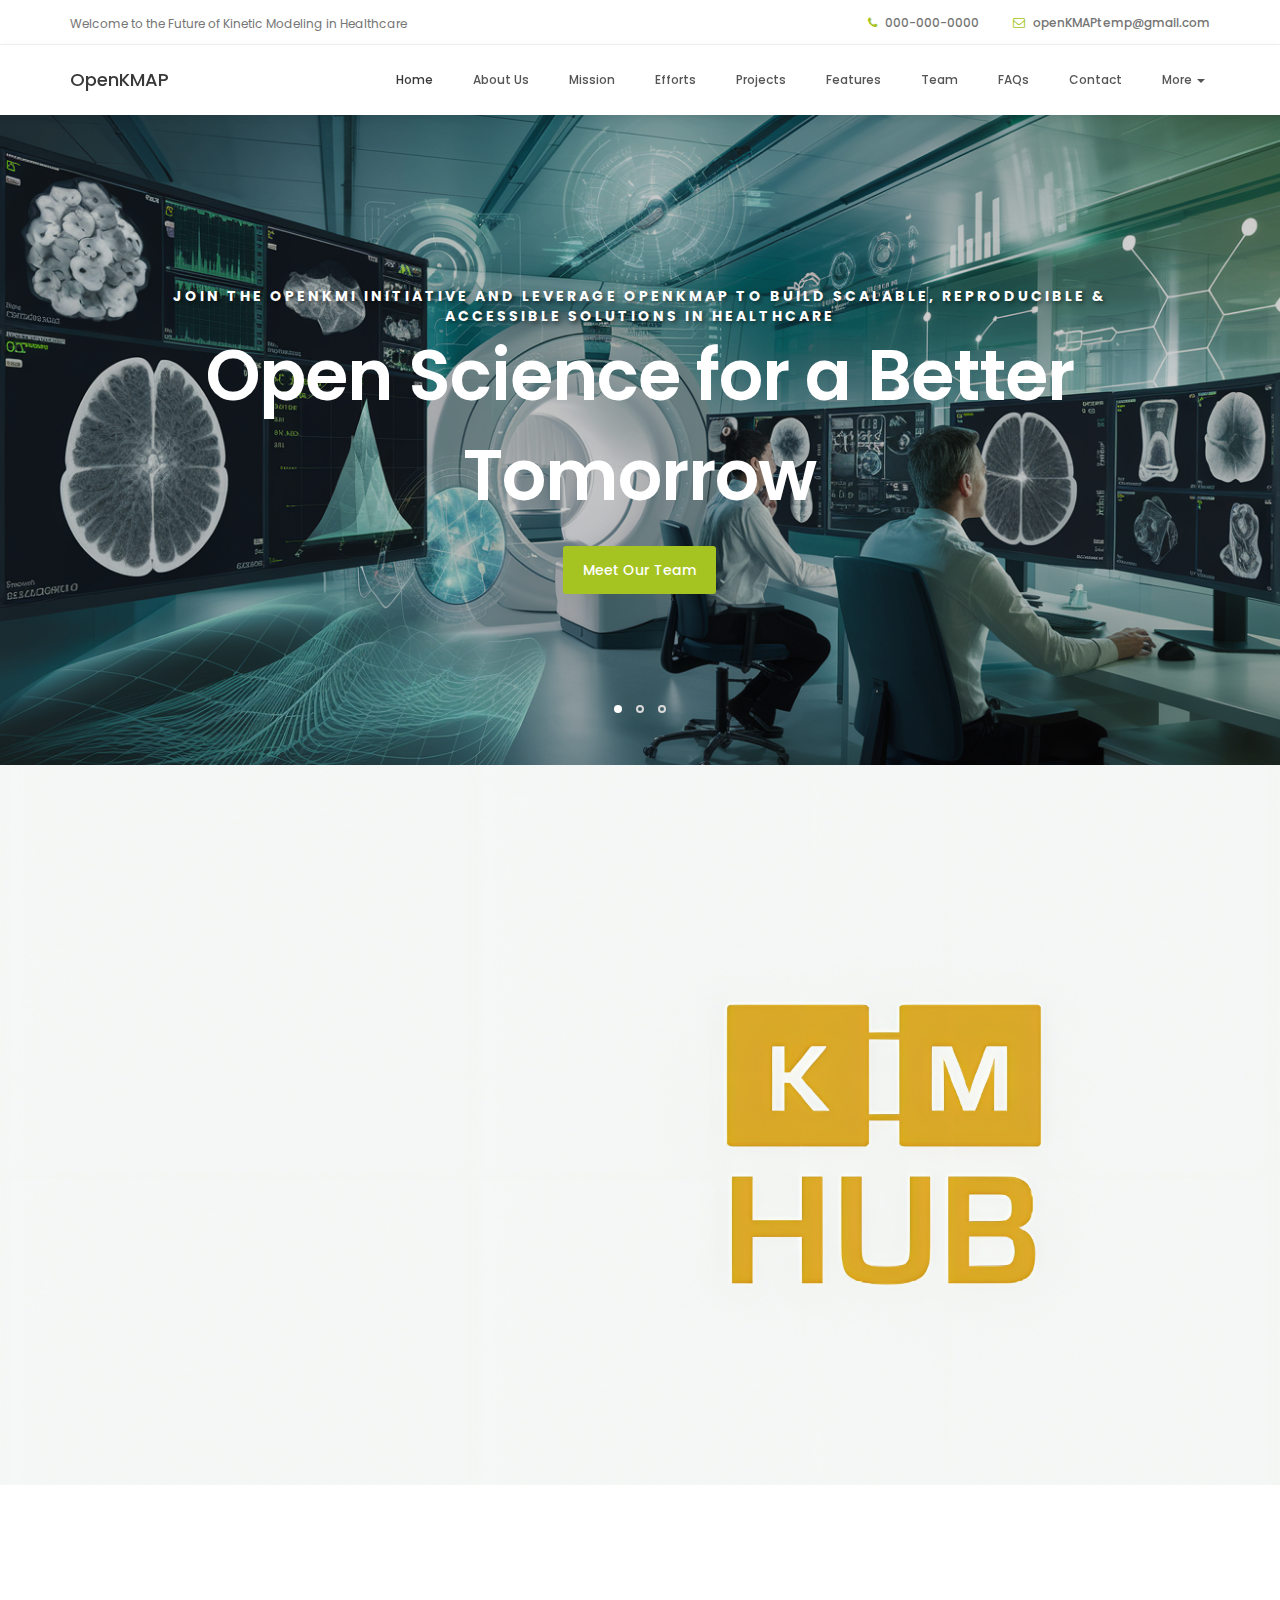
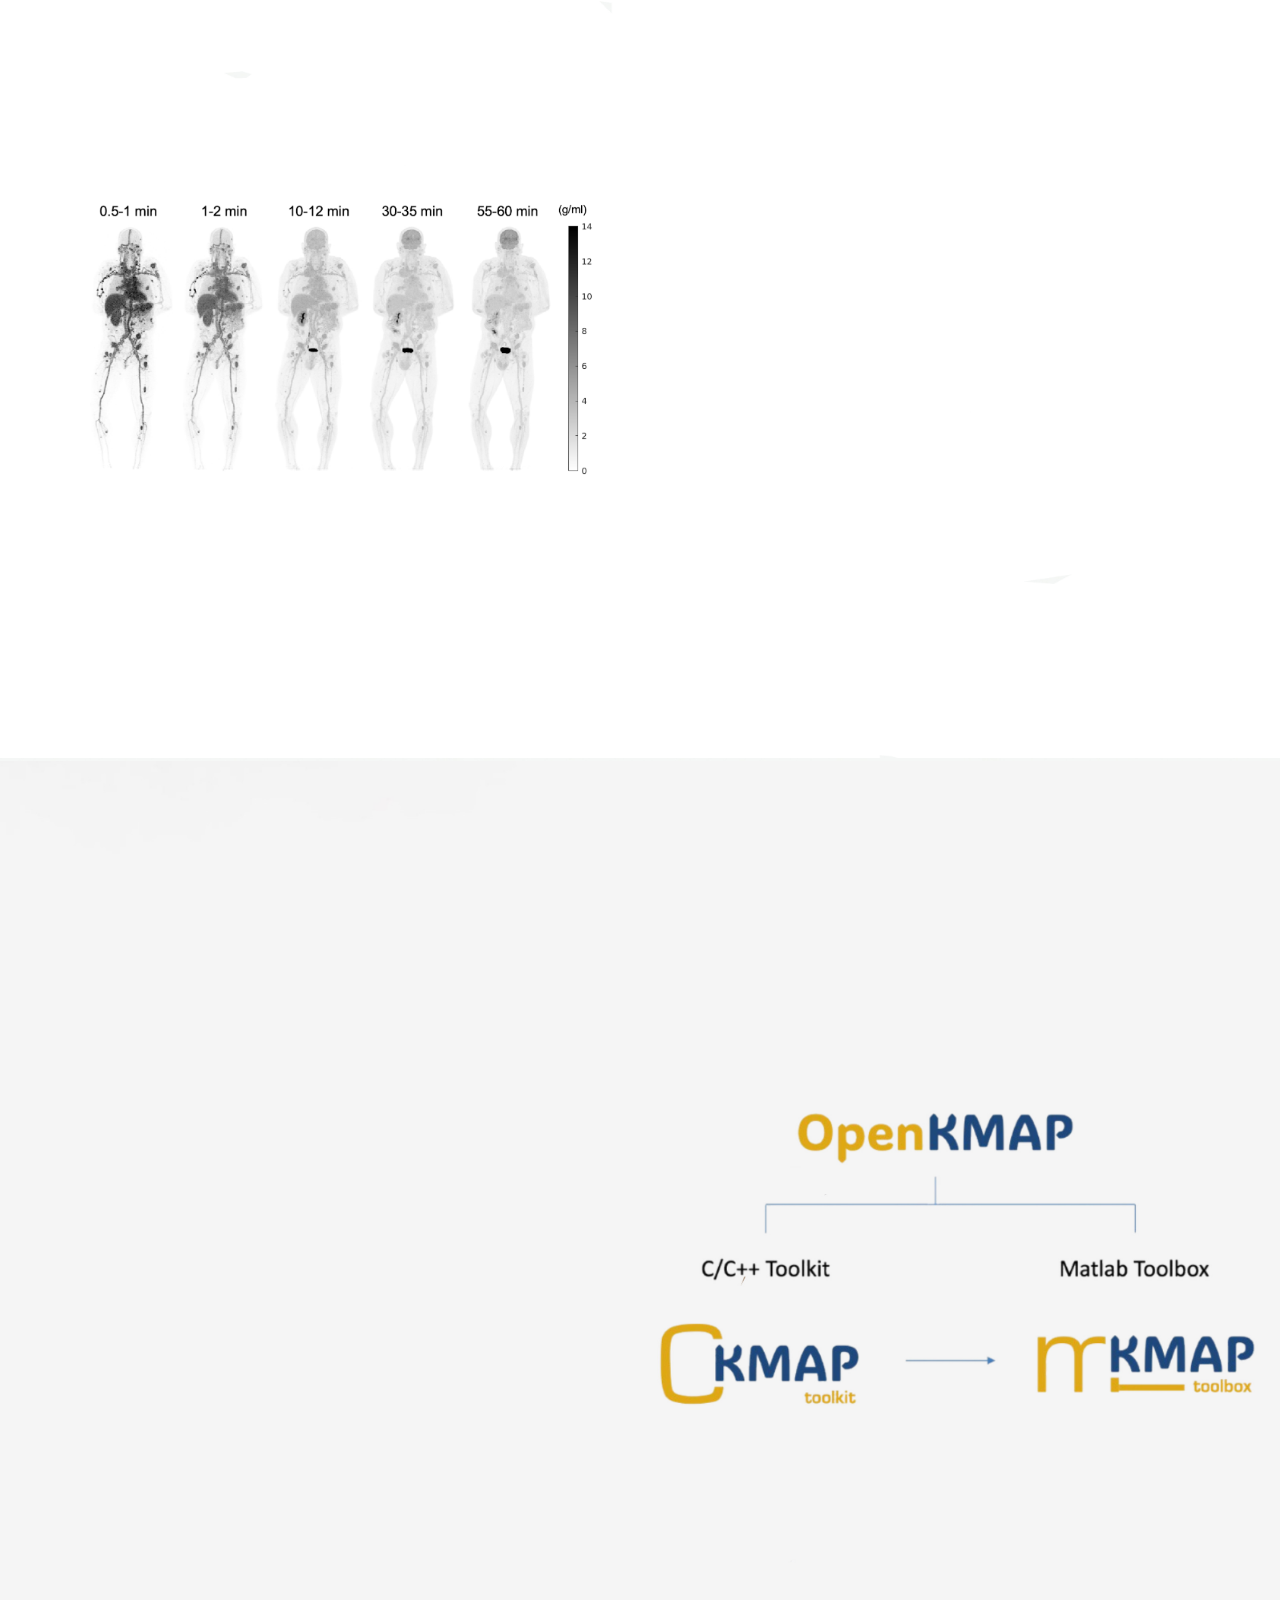
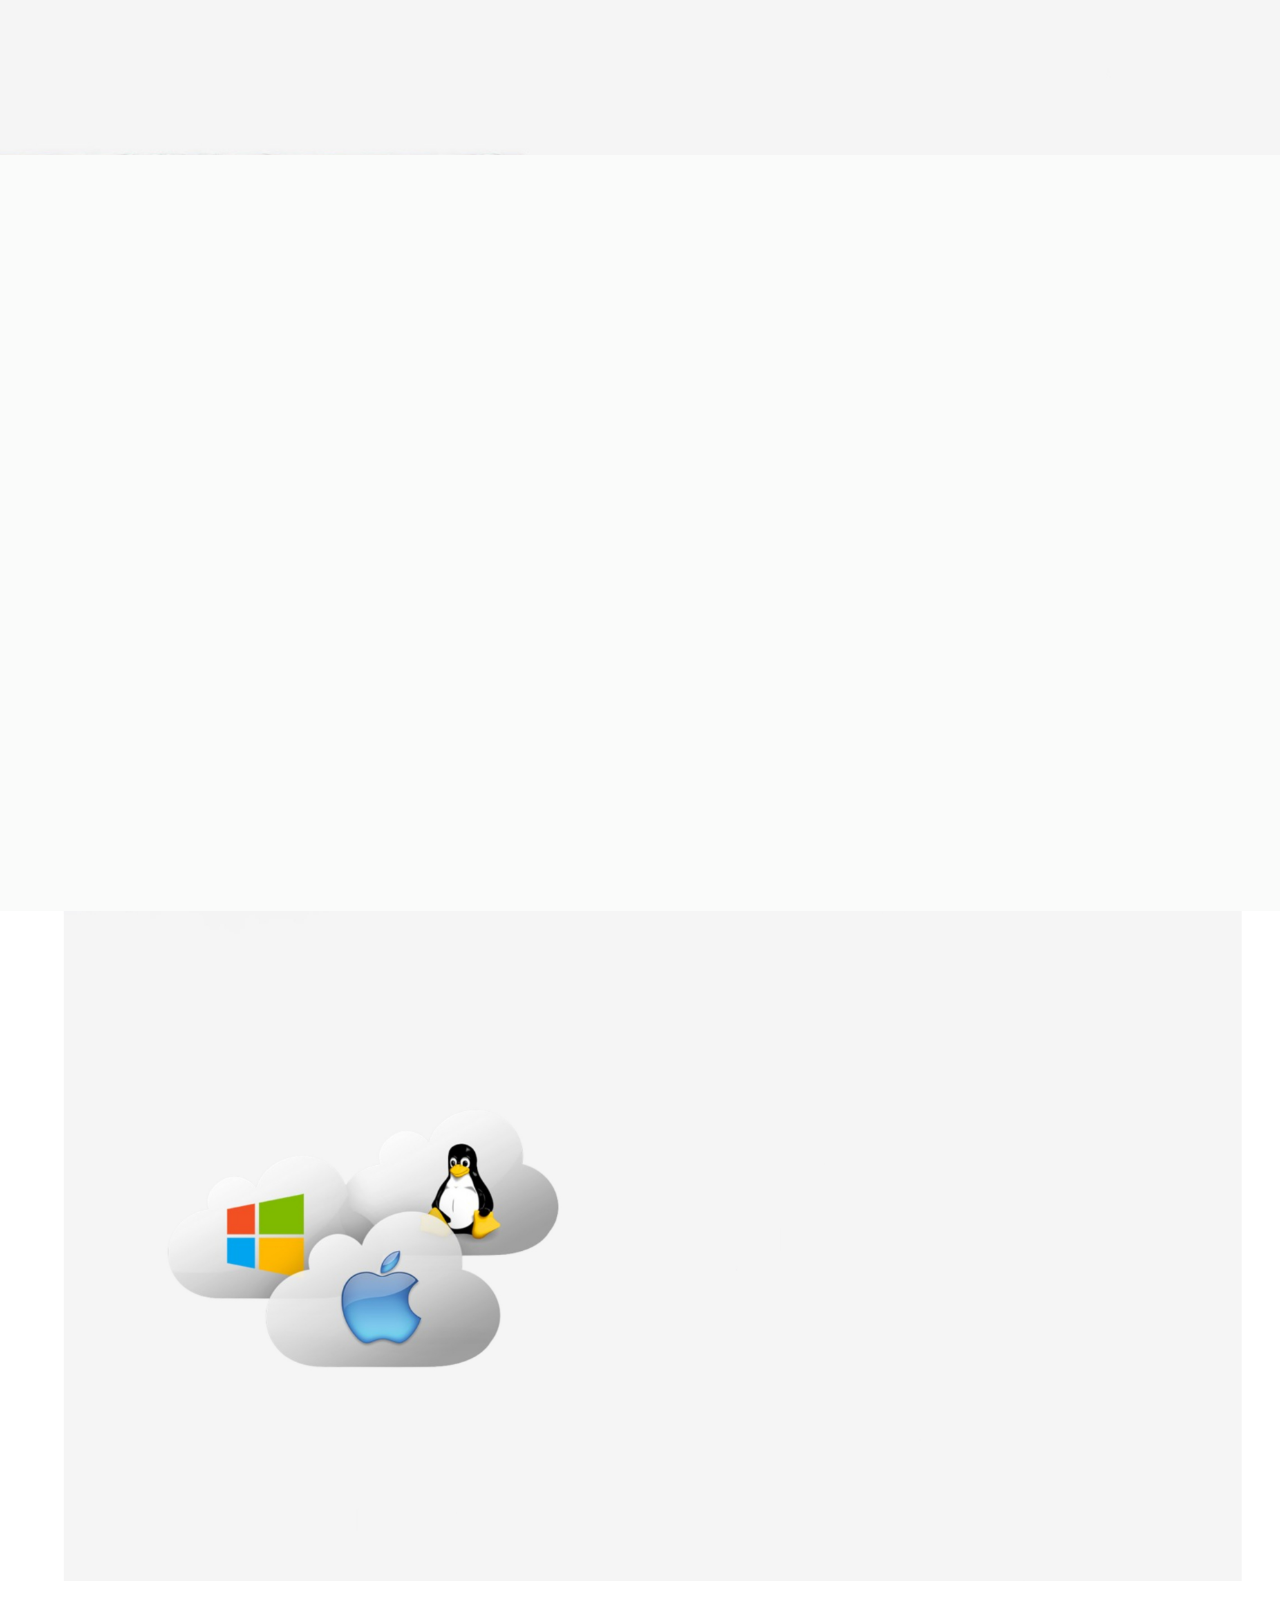
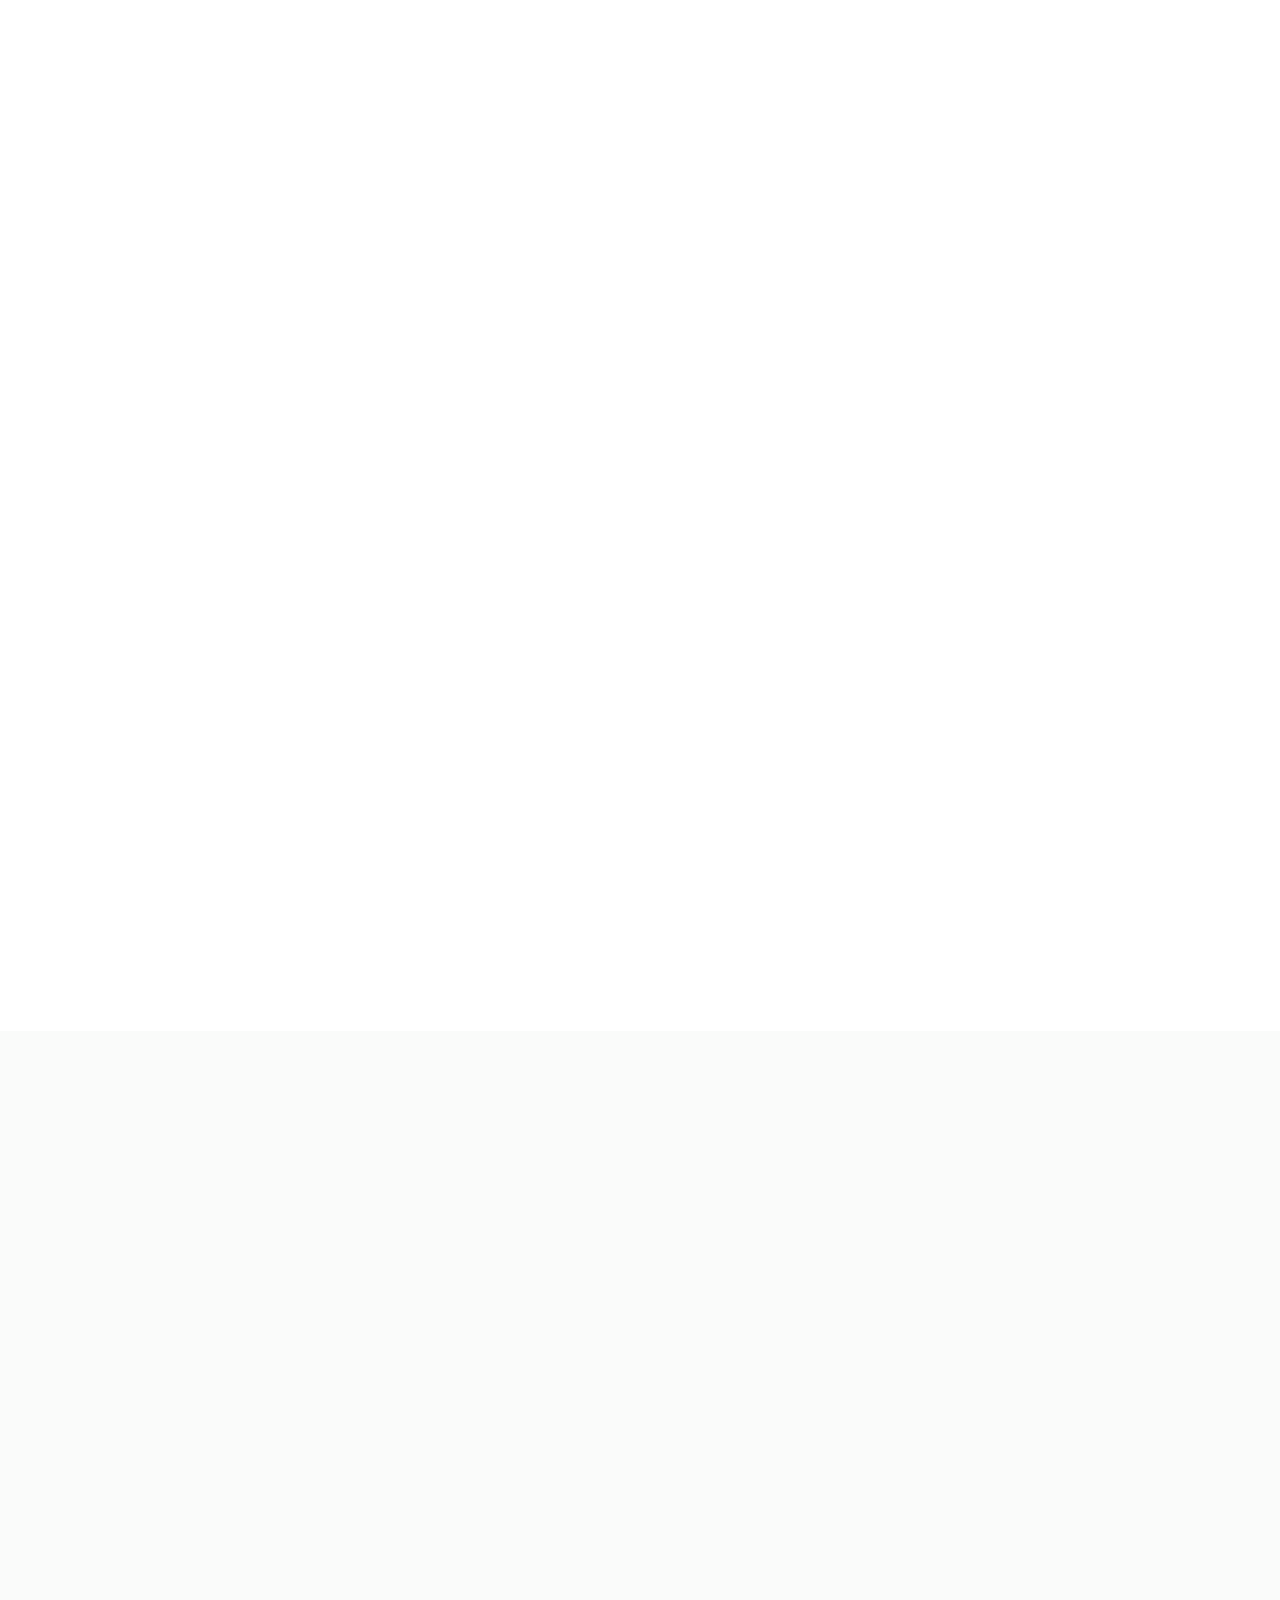
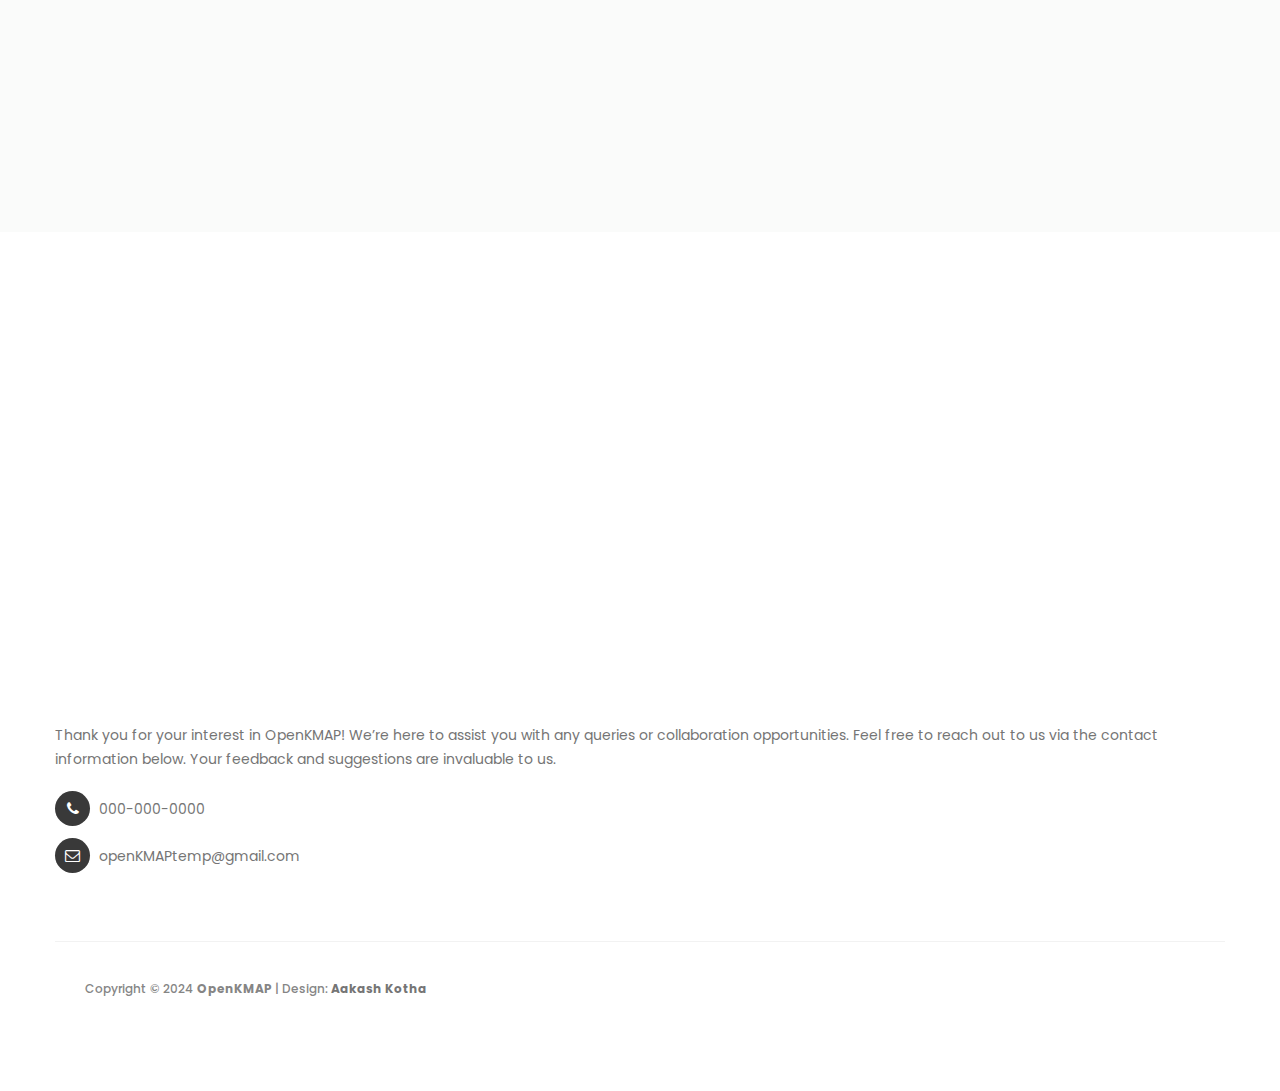
==== commit 72d6be0e: "bug fix" ====
--- a/index.html
+++ b/index.html
@@ -163,7 +163,7 @@
                <div class="row">
                     <div class="col-md-6 col-sm-6 col-md-offset-6 col-sm-offset-6">
                          <div class="about-info">
-                              <h2 class="wow fadeInUp" data-wow-delay="0.6s">Our Mission & Vision</h2>
+                              <h2 class="wow fadeInUp" data-wow-delay="0.6s">Our Mission & Vision.</h2>
                               <div class="wow fadeInUp" data-wow-delay="0.8s">
                                    <p style="text-align: justify;">At OpenKMAP, our mission is to revolutionize the field of tracer kinetic modeling through open-source innovation. 
                                         We aim to bridge the gap between cutting-edge research and practical applications in biomedical imaging,
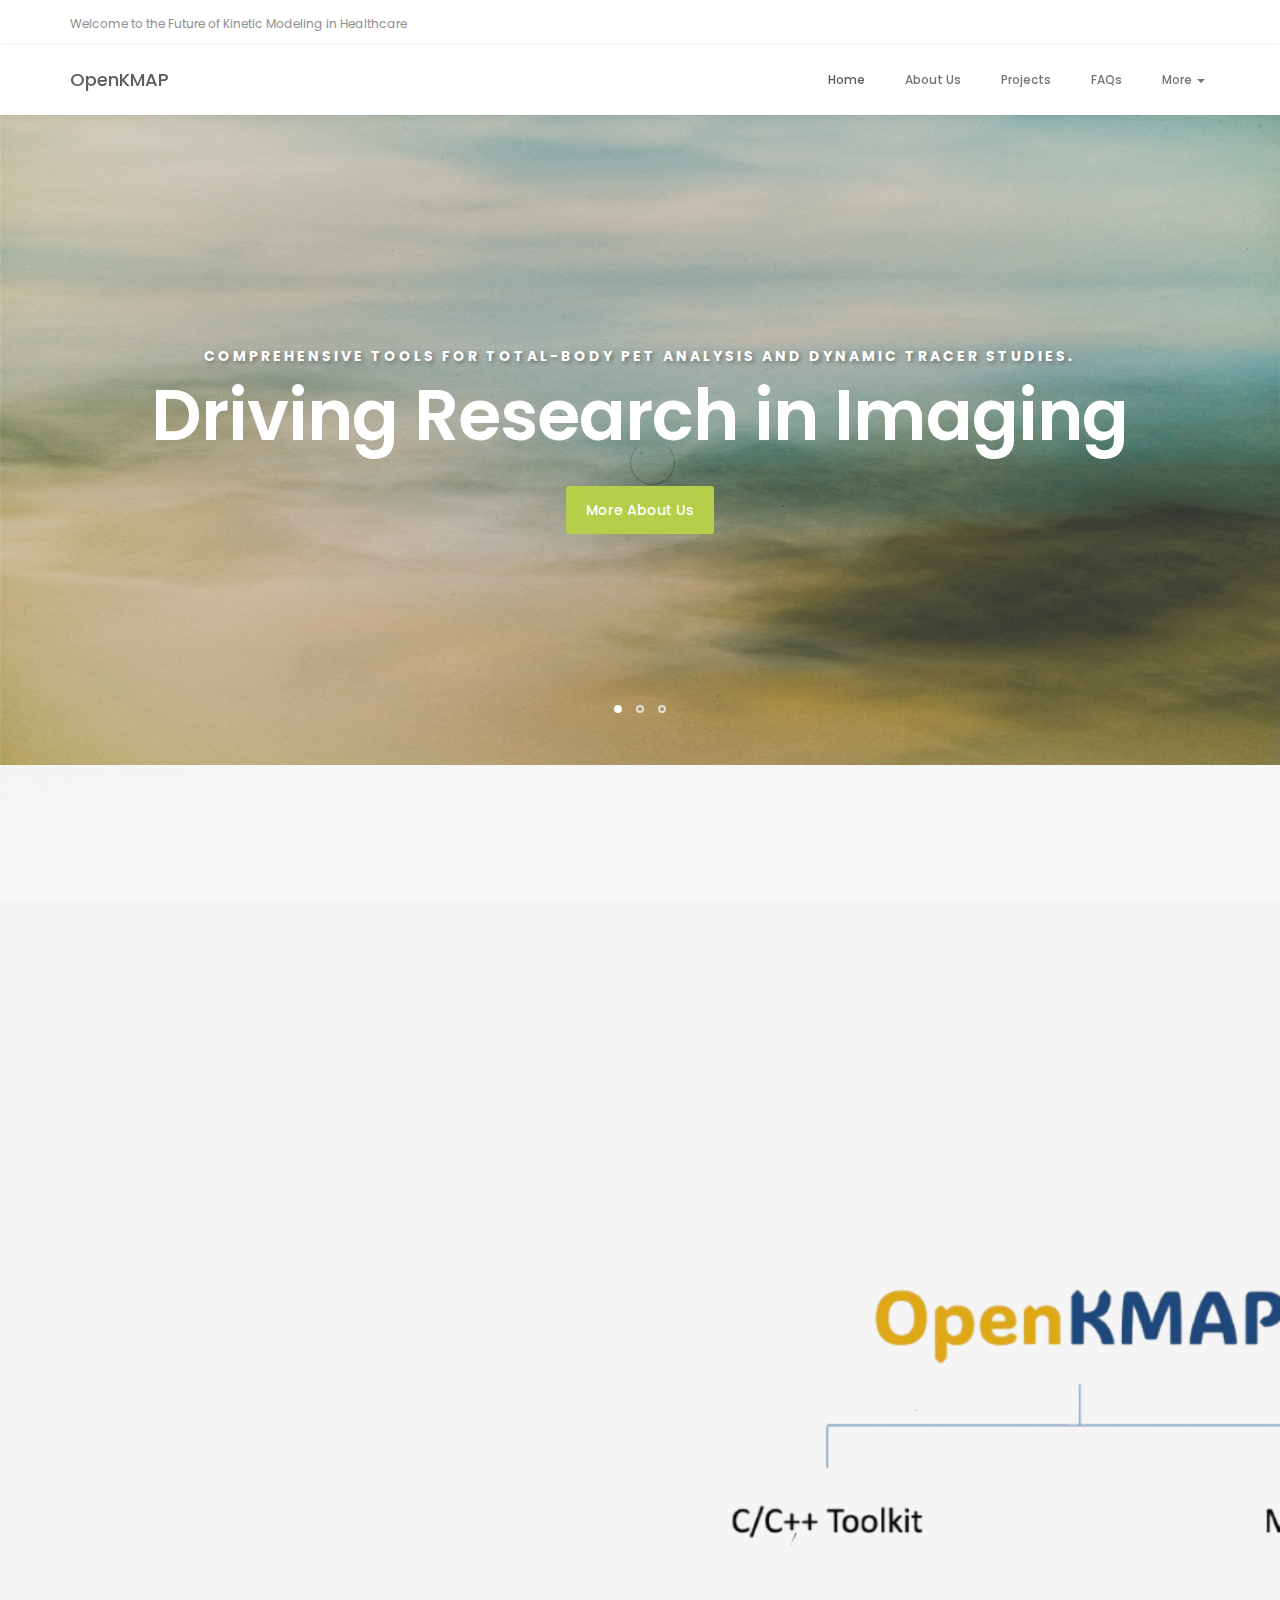
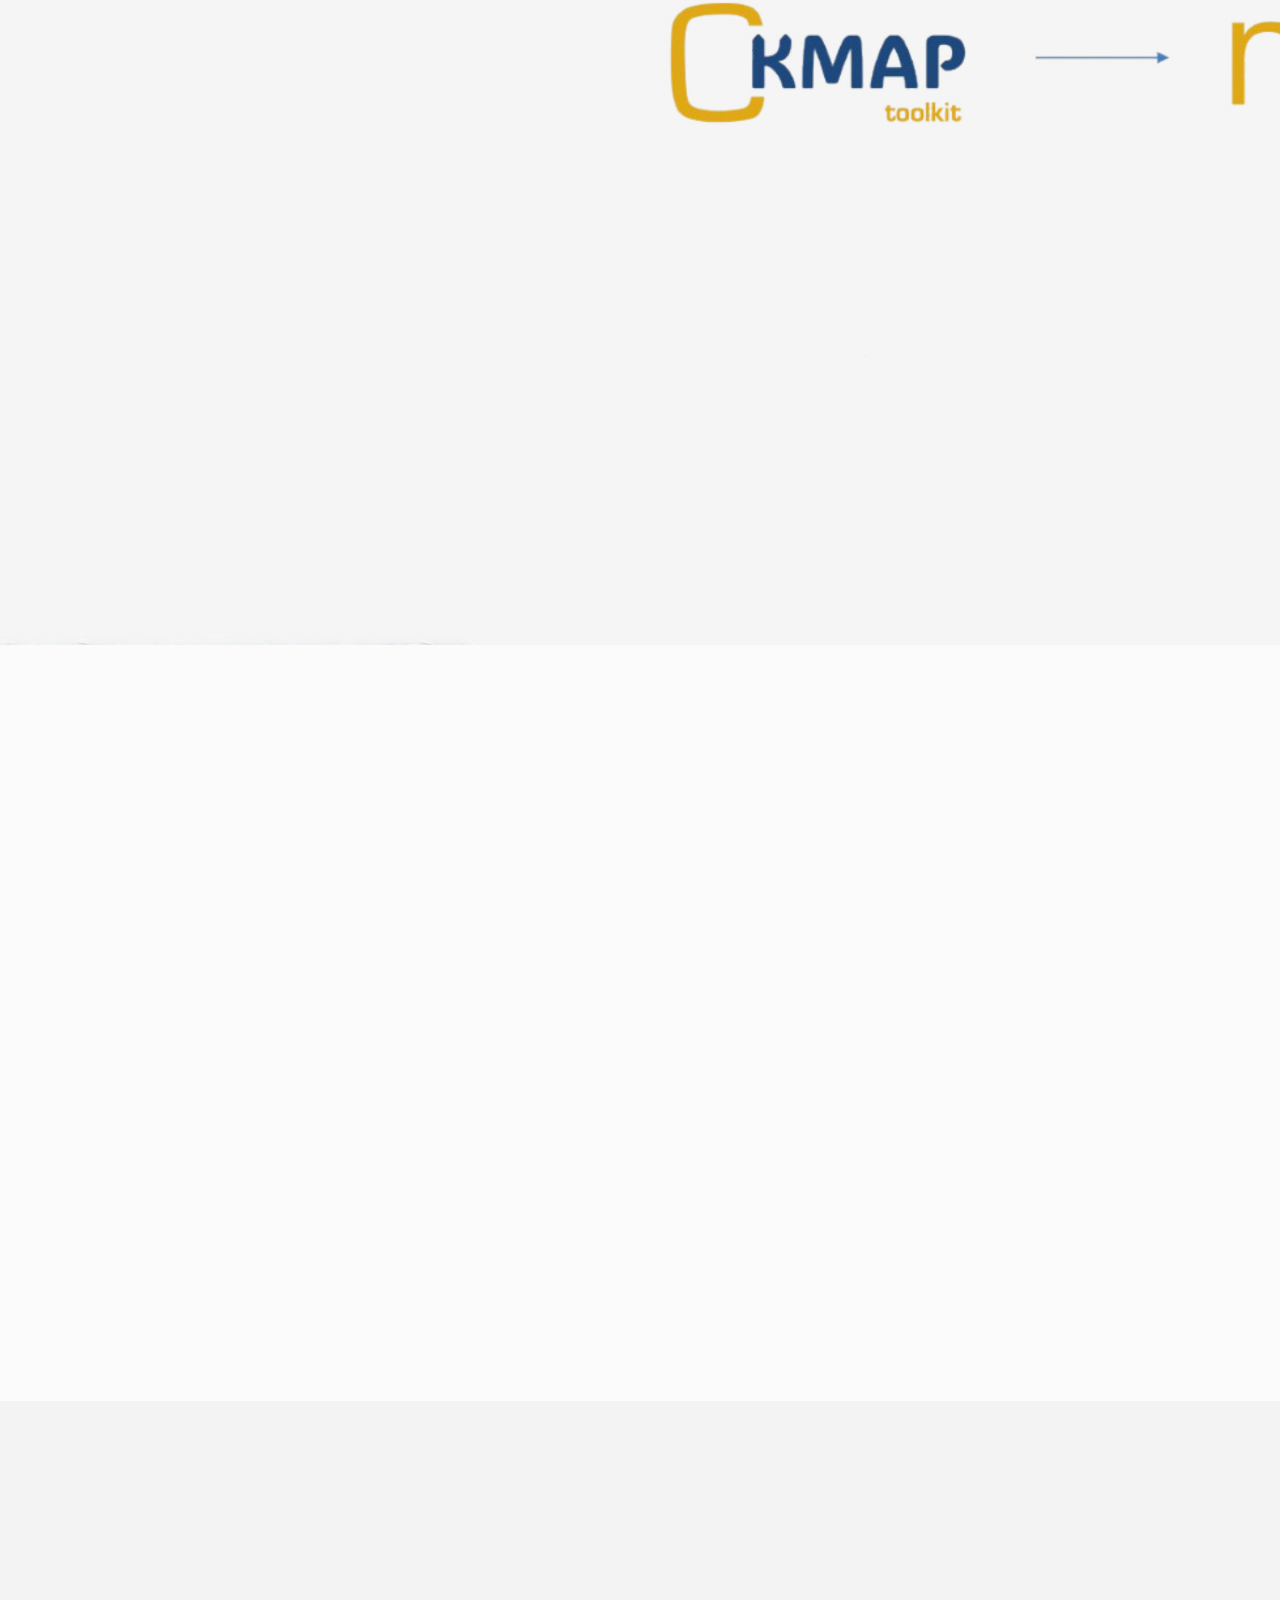
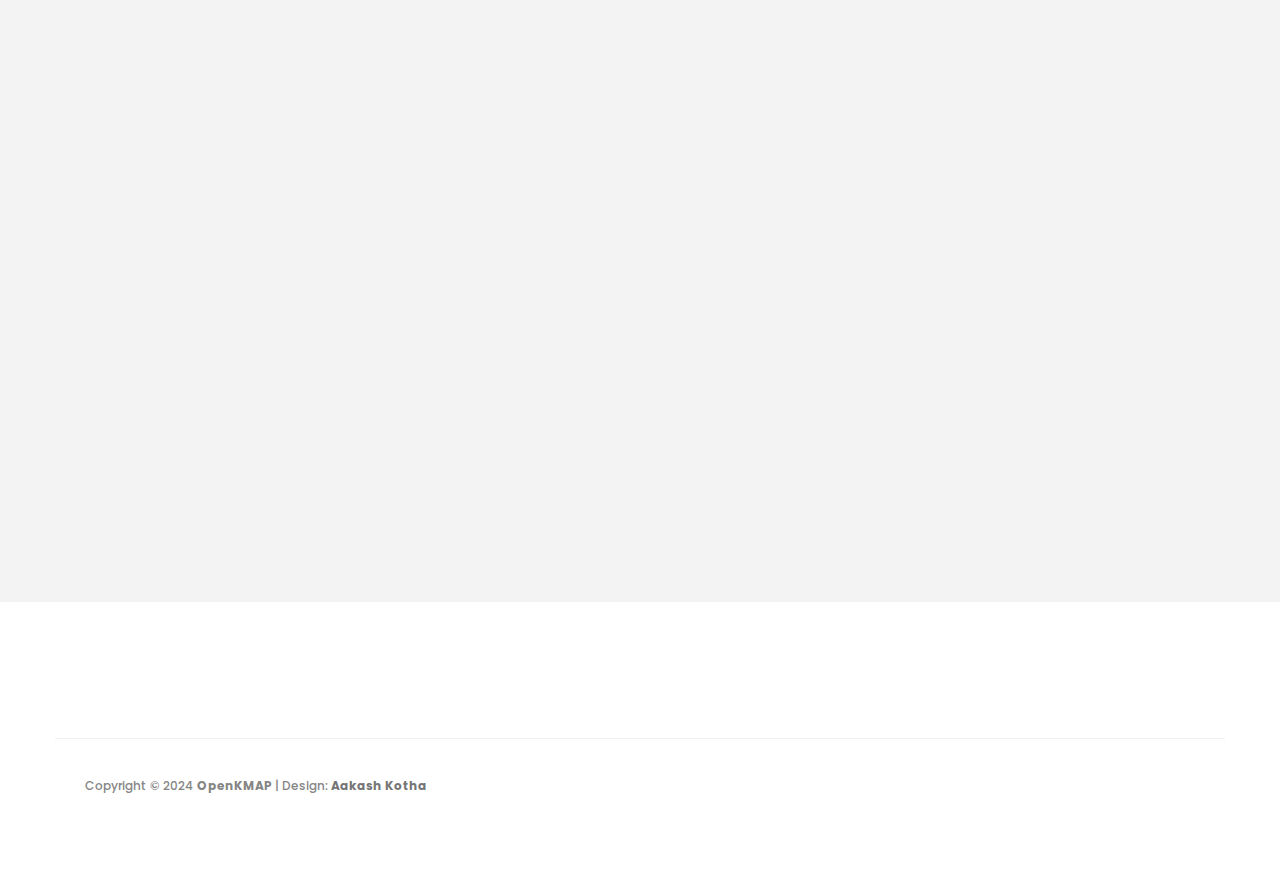
==== commit 70375afc: "Changes after Dec 12th Meeting" ====
--- a/index.html
+++ b/index.html
@@ -40,10 +40,10 @@
                          <p>Welcome to the Future of Kinetic Modeling in Healthcare</p>
                     </div>
                          
-                    <div class="col-md-8 col-sm-7 text-align-right">
+                    <!-- <div class="col-md-8 col-sm-7 text-align-right">
                          <span class="phone-icon"><i class="fa fa-phone"></i> 000-000-0000</span>
                          <span class="email-icon"><i class="fa fa-envelope-o"></i> <a href="#">openKMAPtemp@gmail.com</a></span>
-                    </div>
+                    </div> -->
 
                </div>
           </div>
@@ -70,13 +70,13 @@
                     <ul class="nav navbar-nav navbar-right">
                          <li><a href="#top" class="smoothScroll">Home</a></li>
                          <li><a href="#about" class="smoothScroll">About Us</a></li>
-                         <li><a href="#mission" class="smoothScroll">Mission</a></li>
-                         <li><a href="#efforts" class="smoothScroll">Efforts</a></li>
+                         <!-- <li><a href="#mission" class="smoothScroll">Mission</a></li>
+                         <li><a href="#efforts" class="smoothScroll">Efforts</a></li> -->
                          <li><a href="#projects" class="smoothScroll">Projects</a></li>
-                         <li><a href="#features" class="smoothScroll">Features</a></li>
-                         <li><a href="#team" class="smoothScroll">Team</a></li>
+                         <!-- <li><a href="#features" class="smoothScroll">Features</a></li> -->
+                         <!-- <li><a href="#team" class="smoothScroll">Team</a></li> -->
                          <li><a href="#faq" class="smoothScroll">FAQs</a></li>
-                    <li><a href="#google-map" class="smoothScroll">Contact</a></li>
+                    <!-- <li><a href="#google-map" class="smoothScroll">Contact</a></li> -->
                     <!-- <li class="appointment-btn"><a href="#">Make an appointment</a></li> -->
                     <li class="dropdown">
                          <a href="#" class="dropdown-toggle" data-toggle="dropdown" role="button" aria-haspopup="true" aria-expanded="false">More <span class="caret"></span></a>
@@ -101,9 +101,9 @@
                               <div class="item item-first">
                                    <div class="caption">
                                         <div class="col-md-offset-1 col-md-10">
-                                              <h3 style="text-shadow: 2px 2px 4px rgba(0, 0, 0, 0.5);"><b>Join the OpenKMI initiative and leverage OpenKMAP to build scalable, reproducible & accessible solutions in healthcare</b></h3>
-                                             <h1>Open Science for a Better Tomorrow</h1>
-                                             <a href="#team" class="section-btn btn btn-default smoothScroll">Meet Our Team</a>
+                                              <h3 style="text-shadow: 2px 2px 4px rgba(0, 0, 0, 0.5);"><b>Comprehensive tools for total-body PET analysis and dynamic tracer studies.</b></h3>
+                                              <h1>Driving Research in Imaging</h1>
+                                              <a href="#about" class="section-btn btn btn-default btn-green smoothScroll">More About Us</a>
                                         </div>
                                    </div>
                               </div>
@@ -111,9 +111,9 @@
                               <div class="item item-second">
                                    <div class="caption">
                                         <div class="col-md-offset-1 col-md-10">
-                                             <h3><b>From total-body PET to dynamic analysis, OpenKMAP provides tools for groundbreaking discoveries in medical imaging.</b></h3>
-                                             <h1>Empowering Research Excellence</h1>
-                                             <a href="#about" class="section-btn btn btn-default btn-gray smoothScroll">More About Us</a>
+                                             <h3 style="text-shadow: 2px 2px 4px rgba(0, 0, 0, 0.5);"><b>Enhancing tracer kinetic modeling for PET imaging research.</b></h3>
+                                             <h1>Innovating PET Imaging</h1>
+                                             <a href="#projects" class="section-btn btn btn-default btn-gray smoothScroll">Explore Our Projects</a>
                                         </div>
                                    </div>
                               </div>
@@ -121,9 +121,9 @@
                               <div class="item item-third">
                                    <div class="caption">
                                         <div class="col-md-offset-1 col-md-10">
-                                             <h3 style="text-shadow: 2px 2px 4px rgba(0, 0, 0, 0.5);"><b>Unlock new possibilities in tracer kinetic modeling with OpenKMAP – your gateway to advanced healthcare research.</b></h3>
-                                             <h1>Revolutionizing PET Imaging</h1>
-                                             <a href="#projects" class="section-btn btn btn-default btn-blue smoothScroll">Our Projects</a>
+                                             <h3 style="text-shadow: 2px 2px 4px rgba(0, 0, 0, 0.5);"><b>Collaborate with OpenKMI to develop scalable and open PET solutions.</b></h3>
+                                             <h1>Open Science for Global Impact</h1>
+                                             <a href="#faq" class="section-btn btn btn-default btn-blue smoothScroll">Explore FAQs</a>
                                         </div>
                                    </div>
                               </div>
@@ -143,12 +143,36 @@
                          <div class="about-info">
                               <h2 class="wow fadeInUp" data-wow-delay="0.6s">The Heart of OpenKMI: Meet OpenKMAP</h2>
                               <div class="wow fadeInUp" data-wow-delay="0.8s">
-                                      <p style="text-align: justify;">OpenKMAP is a cutting-edge open-source module under the <a href="https://www.openkmi.org/home"><b>"OpenKMI"</b></a> (Open Kinetic Modeling Initiative) umbrella. 
-                                             It is specifically designed to facilitate tracer kinetic modeling for dynamic PET (Positron Emission Tomography) data. 
-                                             Developed initially at the University of California, Davis, OpenKMAP aims to provide researchers, clinicians, and developers with a 
-                                             foundational framework to accelerate advancements in total-body PET imaging and analysis.</p>
-                                      <p style="text-align: justify;">Our mission is to empower the research community with robust, flexible, and freely accessible tools, ensuring that 
-                                             technological barriers do not impede scientific innovation in healthcare.</p>
+                                   <p style="text-align: justify;">
+                                        <strong>KMAP (Kinetic Modeling and Analysis Package)</strong> offers a collection of C/C++ source code and wrapper functions designed to implement and apply different tracer kinetic models for analyzing dynamic positron emission tomography (PET) data, particularly in response to the challenges emerging in total-body PET kinetic modeling. The package was originally developed at the University of California, Davis. Its open-source version, <strong>OpenKMAP</strong>, was launched to support the <a href="https://www.openkmi.org/" target="_blank"><b>Open Kinetic Modeling Initiative</b></a>. The primary objective of this open-source package is to share tracer kinetic modeling techniques and offer kinetic modeling developers a foundation to build upon without starting from scratch.
+                                    </p>
+                                    <p style="text-align: justify;">
+                                        As part of <strong>OpenKMAP</strong>, two key packages are currently provided:
+                                    </p>
+                                    <ul style="text-align: justify;">
+                                        <li>
+                                            <strong><a href="https://github.com/openkmi/KMAP-C" target="_blank">KMAP-C:</a></strong> A C/C++ toolkit that provides a suite of routines for implementing various tracer kinetic models. These include source code and MEX files that enable integration with other software, such as MATLAB.
+                                        </li>
+                                        <li>
+                                            <strong><a href="https://github.com/openkmi/KMAP-M" target="_blank">KMAP-M:</a></strong> A MATLAB toolbox built on top of OpenKMAP-C. This toolbox provides an interface for performing kinetic modeling and analysis using MATLAB, supporting multiple operating systems including Windows, Linux, and macOS.
+                                        </li>
+                                    </ul>
+                                    <p style="text-align: justify;">
+                                        Together, KMAP-C and KMAP-M offer a solution for researchers in tracer kinetic modeling, providing both the low-level computational tools and the high-level MATLAB functionality.
+                                    </p>
+                                    <blockquote>
+                                        <p style="text-align: justify;"><strong>WARNING</strong></p>
+                                        <p style="text-align: justify;">
+                                            The <strong>OpenKMAP</strong> packages offer open-source code to disseminate basic and advanced tracer kinetic modeling approaches in a timely manner. These packages are not intended to serve as a comprehensive and user-friendly software solution for end users. For those seeking an all-encompassing solution, commercial software like PMOD may be a better option.
+                                        </p>
+                                        <p style="text-align: justify;">
+                                            Both KMAP-C and KMAP-M are continually being updated. The development team is working on adding new models, optimizing performance, and expanding the functionality. These packages are provided “as is” without warranty. The shared modeling code may also only reflect the research interests of a very limited number of groups.
+                                        </p>
+                                    </blockquote>
+                                    <h3>Contributing</h3>
+                                    <p style="text-align: justify;">
+                                        We welcome contributions from the community! Whether you’d like to suggest improvements, report bugs, or contribute code, we encourage you to get involved. Please refer to the contribution guidelines in each repository for more details.
+                                    </p>
                                 </div>
                          </div>
                     </div>
@@ -158,7 +182,7 @@
      </section>
 
      <!-- MISSION -->
-     <section id="mission">
+     <!-- <section id="mission">
           <div class="container">
                <div class="row">
                     <div class="col-md-6 col-sm-6 col-md-offset-6 col-sm-offset-6">
@@ -182,10 +206,10 @@
                     </div>
                </div>
           </div>
-     </section>
+     </section> -->
 
      <!-- EFFORTS -->
-     <section id="efforts">
+     <!-- <section id="efforts">
           <div class="container">
                <div class="row">
                     <div class="col-md-6 col-sm-6">
@@ -221,7 +245,7 @@
                     
                </div>
           </div>
-     </section>
+     </section> -->
 
     
      <!-- PROJECTS -->
@@ -239,12 +263,12 @@
                     <div class="col-md-4 col-sm-6">
                          <!-- NEWS THUMB -->
                          <div class="news-thumb wow fadeInUp" data-wow-delay="0.4s">
-                              <a href="KMAP-C.html">
+                              <a href="https://github.com/openkmi/KMAP-C">
                                       <img src="images/3.jpg" class="img-responsive" alt="" style="box-shadow: 0 2px 2px 0 lightgrey;">
                               </a>
                               <div class="news-info">
                                    <!-- <span>March 08, 2018</span> -->
-                                   <h3><a href="KMAP-C.html">KMAP-C</a></h3>
+                                   <h3><a href="https://github.com/openkmi/KMAP-C">KMAP-C</a></h3>
                                    <p>A robust library for compiling and optimizing MEX binaries for advanced kinetic modeling, ensuring performance and scalability.</p>
                                    <!-- <div class="author">
                                         <img src="images/author-image.jpg" class="img-responsive" alt="">
@@ -260,12 +284,12 @@
                     <div class="col-md-4 col-sm-6">
                          <!-- NEWS THUMB -->
                          <div class="news-thumb wow fadeInUp" data-wow-delay="0.6s">
-                              <a href="KMAP-M.html">
+                              <a href="https://github.com/openkmi/KMAP-M">
                                    <img src="images/2.jpg" class="img-responsive" alt="" style="box-shadow: 0 2px 2px 0 lightgrey;">
                               </a>
                               <div class="news-info">
                                    <!-- <span>February 20, 2018</span> -->
-                                   <h3><a href="KMAP-M.html">KMAP-M</a></h3>
+                                   <h3><a href="https://github.com/openkmi/KMAP-M">KMAP-M</a></h3>
                                    <p>A MATLAB-based interface simplifying kinetic modeling workflows, from TAC generation to advanced parametric imaging.</p>
                                    <!-- <div class="author">
                                         <img src="images/author-image.jpg" class="img-responsive" alt="">
@@ -281,12 +305,12 @@
                     <div class="col-md-4 col-sm-6">
                          <!-- NEWS THUMB -->
                          <div class="news-thumb wow fadeInUp" data-wow-delay="0.8s">
-                              <a href="OpenIFun.html">
+                              <a href="https://github.com/openkmi/OpenIFun">
                                    <img src="images/1.jpg" class="img-responsive" alt="" style="box-shadow: 0 2px 2px 0 lightgrey;">
                               </a>
                               <div class="news-info">
                                    <!-- <span>January 27, 2018</span> -->
-                                   <h3><a href="OpenIFun.html">OpenIFun</a></h3>
+                                   <h3><a href="https://github.com/openkmi/OpenIFun">OpenIFun</a></h3>
                                    <p>A dedicated toolset for efficiently working with input functions, streamlining preprocessing and data integration in modeling.</p>
                                    <!-- <div class="author">
                                         <img src="images/author-image.jpg" class="img-responsive" alt="">
@@ -304,7 +328,7 @@
      </section>
 
       <!-- FEATURES -->
-      <section id="features">
+      <!-- <section id="features">
           <div class="container">
                <div class="row">
                     <div class="col-md-6 col-sm-6 col-md-offset-6 col-sm-offset-6">
@@ -336,10 +360,10 @@
                     </div>
                </div>
           </div>
-     </section>
+     </section> -->
 
       <!-- TEAM -->
-      <section id="team" data-stellar-background-ratio="1">
+      <!-- <section id="team" data-stellar-background-ratio="1">
           <div class="container">
                <div class="row">
 
@@ -359,7 +383,6 @@
                                         <h3><a href="https://www.google.com/url?q=https%3A%2F%2Firis.ucl.ac.uk%2Firis%2Fbrowse%2Fprofile%3Fupi%3DKTHIE60&sa=D&sntz=1&usg=AOvVaw3JRsR7CeLDuF0Zcp7ERiLj">Kris Thielemans</a></h3>
                                         <p>University College London</p>
                                         <div class="team-contact-info">
-                                             <!-- <p><i class="fa fa-phone"></i> 010-020-0120</p> -->
                                              <p><i class="fa fa-envelope-o"></i> <a href="mailto:k.thielemans@ucl.ac.uk">k.thielemans@ucl.ac.uk</a></p>
                                         </div>
                                         <ul class="social-icon">
@@ -379,7 +402,6 @@
                                         <h3><a href="https://www.google.com/url?q=https%3A%2F%2Fhealth.ucdavis.edu%2Fteam%2Fradiology%2F22060%2Fguobao-wang---radiology-physics---molecular-imaging---nuclear-medicine-sacramento&sa=D&sntz=1&usg=AOvVaw3gfhWsBsZP-cPMw4vQuHOR">Guobao Wang</a></h3>
                                         <p>UC Davis</p>
                                         <div class="team-contact-info">
-                                             <!-- <p><i class="fa fa-phone"></i> 010-070-0170</p> -->
                                              <p><i class="fa fa-envelope-o"></i> <a href="mailto:gbwang@ucdavis.edu">gbwang@ucdavis.edu</a></p>
                                         </div>
                                         <ul class="social-icon">
@@ -399,7 +421,6 @@
                                         <h3><a href="https://www.google.com/url?q=https%3A%2F%2Fprofiles.ucsf.edu%2Fyoungho.seo&sa=D&sntz=1&usg=AOvVaw3cCXeZ-927CRmYhl2hdpw-">Youngho Seo</a></h3>
                                         <p>University of California at San Francisco</p>
                                         <div class="team-contact-info">
-                                             <!-- <p><i class="fa fa-phone"></i> 010-040-0140</p> -->
                                              <p><i class="fa fa-envelope-o"></i> <a href="mailto:youngho.seo@ucsf.edu">youngho.seo@ucsf.edu</a></p>
                                         </div>
                                         <ul class="social-icon">
@@ -413,7 +434,7 @@
                     
                </div>
           </div>
-     </section>
+     </section> -->
 
      <!-- FAQ SECTION -->
      <section id="faq">
@@ -575,15 +596,15 @@
  
 
      <!-- GOOGLE MAP -->
-     <section id="google-map">
+     <!-- <section id="google-map"> -->
      <!-- How to change your own map point
             1. Go to Google Maps
             2. Click on your location point
             3. Click "Share" and choose "Embed map" tab
             4. Copy only URL and paste it within the src="" field below
 	-->
-          <iframe src="https://www.google.com/maps/embed?pb=!1m18!1m12!1m3!1d3112.3092709705125!2d-121.44987386347161!3d38.55212165847574!2m3!1f0!2f0!3f0!3m2!1i1024!2i768!4f13.1!3m3!1m2!1s0x0%3A0x0!2zMzjCsDMzJzA3LjciTiAxMjHCsDI3JzAwLjgiVw!5e0!3m2!1sen!2sus!4v1698581258543!5m2!1sen!2sus" width="100%" height="350" frameborder="0" style="border:0" allowfullscreen></iframe>
-     </section>           
+          <!-- <iframe src="https://www.google.com/maps/embed?pb=!1m18!1m12!1m3!1d3112.3092709705125!2d-121.44987386347161!3d38.55212165847574!2m3!1f0!2f0!3f0!3m2!1i1024!2i768!4f13.1!3m3!1m2!1s0x0%3A0x0!2zMzjCsDMzJzA3LjciTiAxMjHCsDI3JzAwLjgiVw!5e0!3m2!1sen!2sus!4v1698581258543!5m2!1sen!2sus" width="100%" height="350" frameborder="0" style="border:0" allowfullscreen></iframe> -->
+     <!-- </section>            -->
 
 
      <!-- FOOTER -->
@@ -591,7 +612,7 @@
           <div class="container">
                <div class="row">
 
-                    <div class="col-md-14 col-sm-14">
+                    <!-- <div class="col-md-14 col-sm-14">
                          <div class="footer-thumb"> 
                               <h4 class="wow fadeInUp" data-wow-delay="0.4s">Contact Info</h4>
                               <p>Thank you for your interest in OpenKMAP! We’re here to assist you with any queries or collaboration opportunities. Feel free to reach out to us via the contact information below. Your feedback and suggestions are invaluable to us.</p>
@@ -601,7 +622,7 @@
                                    <p><i class="fa fa-envelope-o"></i> <a href="#">openKMAPtemp@gmail.com</a></p>
                               </div>
                          </div>
-                    </div>
+                    </div> -->
 
                     <!-- <div class="col-md-4 col-sm-4"> 
                          <div class="footer-thumb"> 
--- a/css/style.css
+++ b/css/style.css
@@ -444,15 +444,15 @@
   }
 
   .slider .item-first {
-    background-image: url(../images/Slider1.jpg);
+    background-image: url(../images/Slider-1.jpg);
   }
 
   .slider .item-second {
-    background-image: url(../images/Slider2.jpg);
+    background-image: url(../images/Slider-2.jpg);
   }
 
   .slider .item-third {
-    background-image: url(../images/Slider3.jpg);
+    background-image: url(../images/Slider-3.jpg);
   }
 
 
@@ -461,7 +461,7 @@
   -----------------------------------------*/
 
    #about {
-    background: url('../images/about.png') no-repeat center center;
+    background: url('../images/efforts.jpg') no-repeat center center;
     background-size: cover;
     padding-top: 150px;
     padding-bottom: 150px;
@@ -615,8 +615,12 @@
       NEWS             
   -----------------------------------------*/
 
-  #projects, #news-detail, #faq {
+  #projects, #news-detail{
     background: #fafbfa;
+  }
+
+  #faq {
+    background: #f3f3f3;
   }
 
   #news-detail blockquote {
